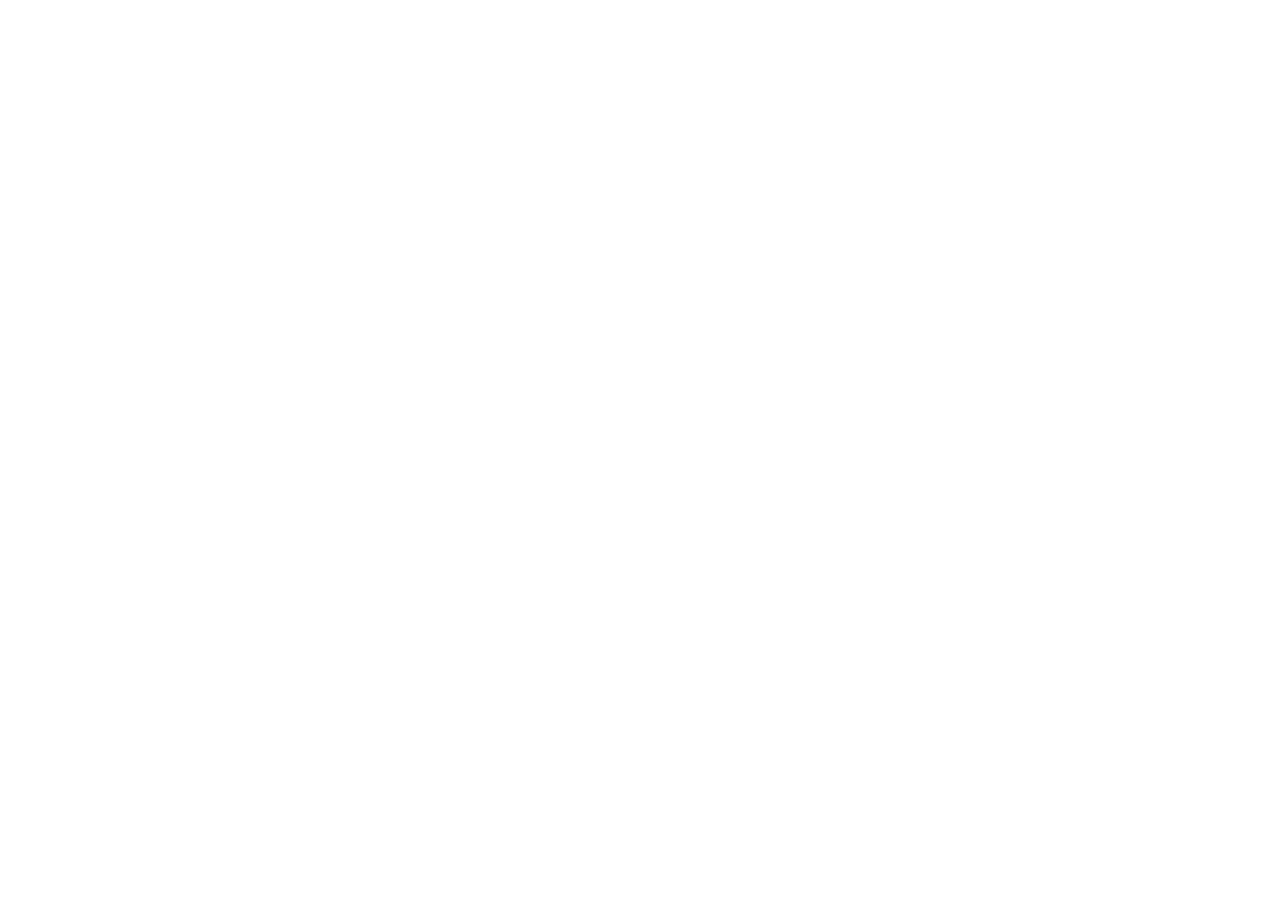
==== index.html @ a4a91053 "Create index.html" ====
<!DOCTYPE html>
<html lang="en">
<head>
    <meta charset="UTF-8">
    <meta http-equiv="X-UA-Compatible" content="IE=edge">
    <meta name="viewport" content="width=device-width, initial-scale=1.0">
    <title>Document</title>
</head>
<body>
    
</body>
</html>
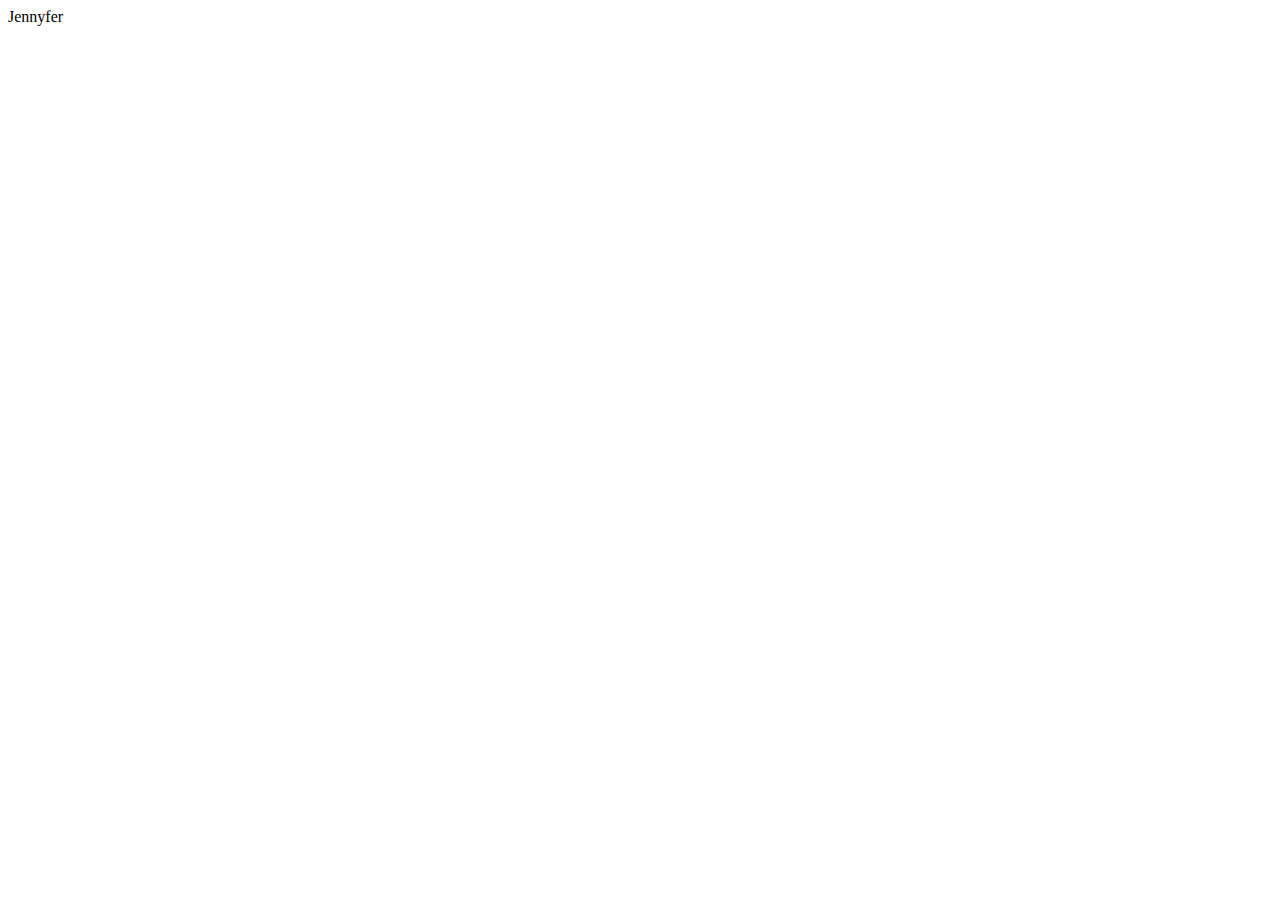
==== commit 3fd26734: "verandering" ====
--- a/index.html
+++ b/index.html
@@ -7,6 +7,6 @@
     <title>Document</title>
 </head>
 <body>
-    
+    Jennyfer
 </body>
 </html>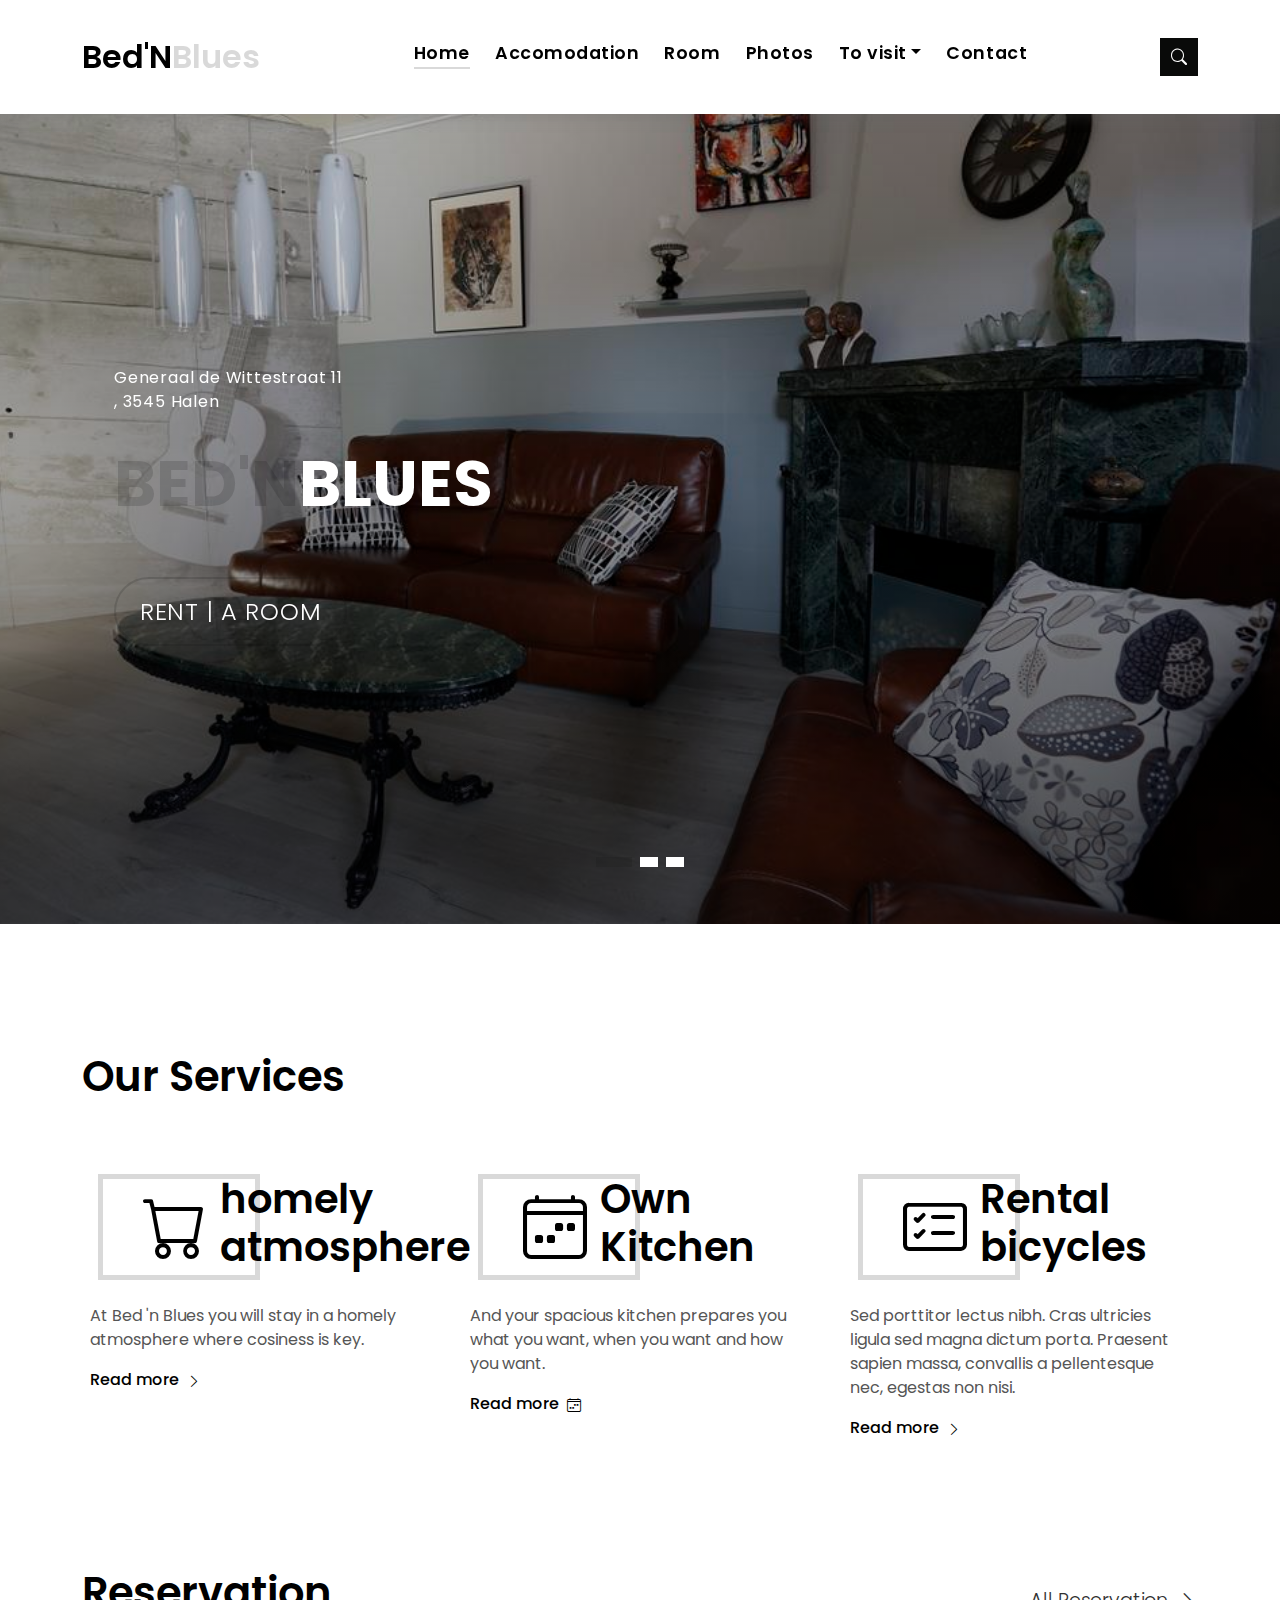
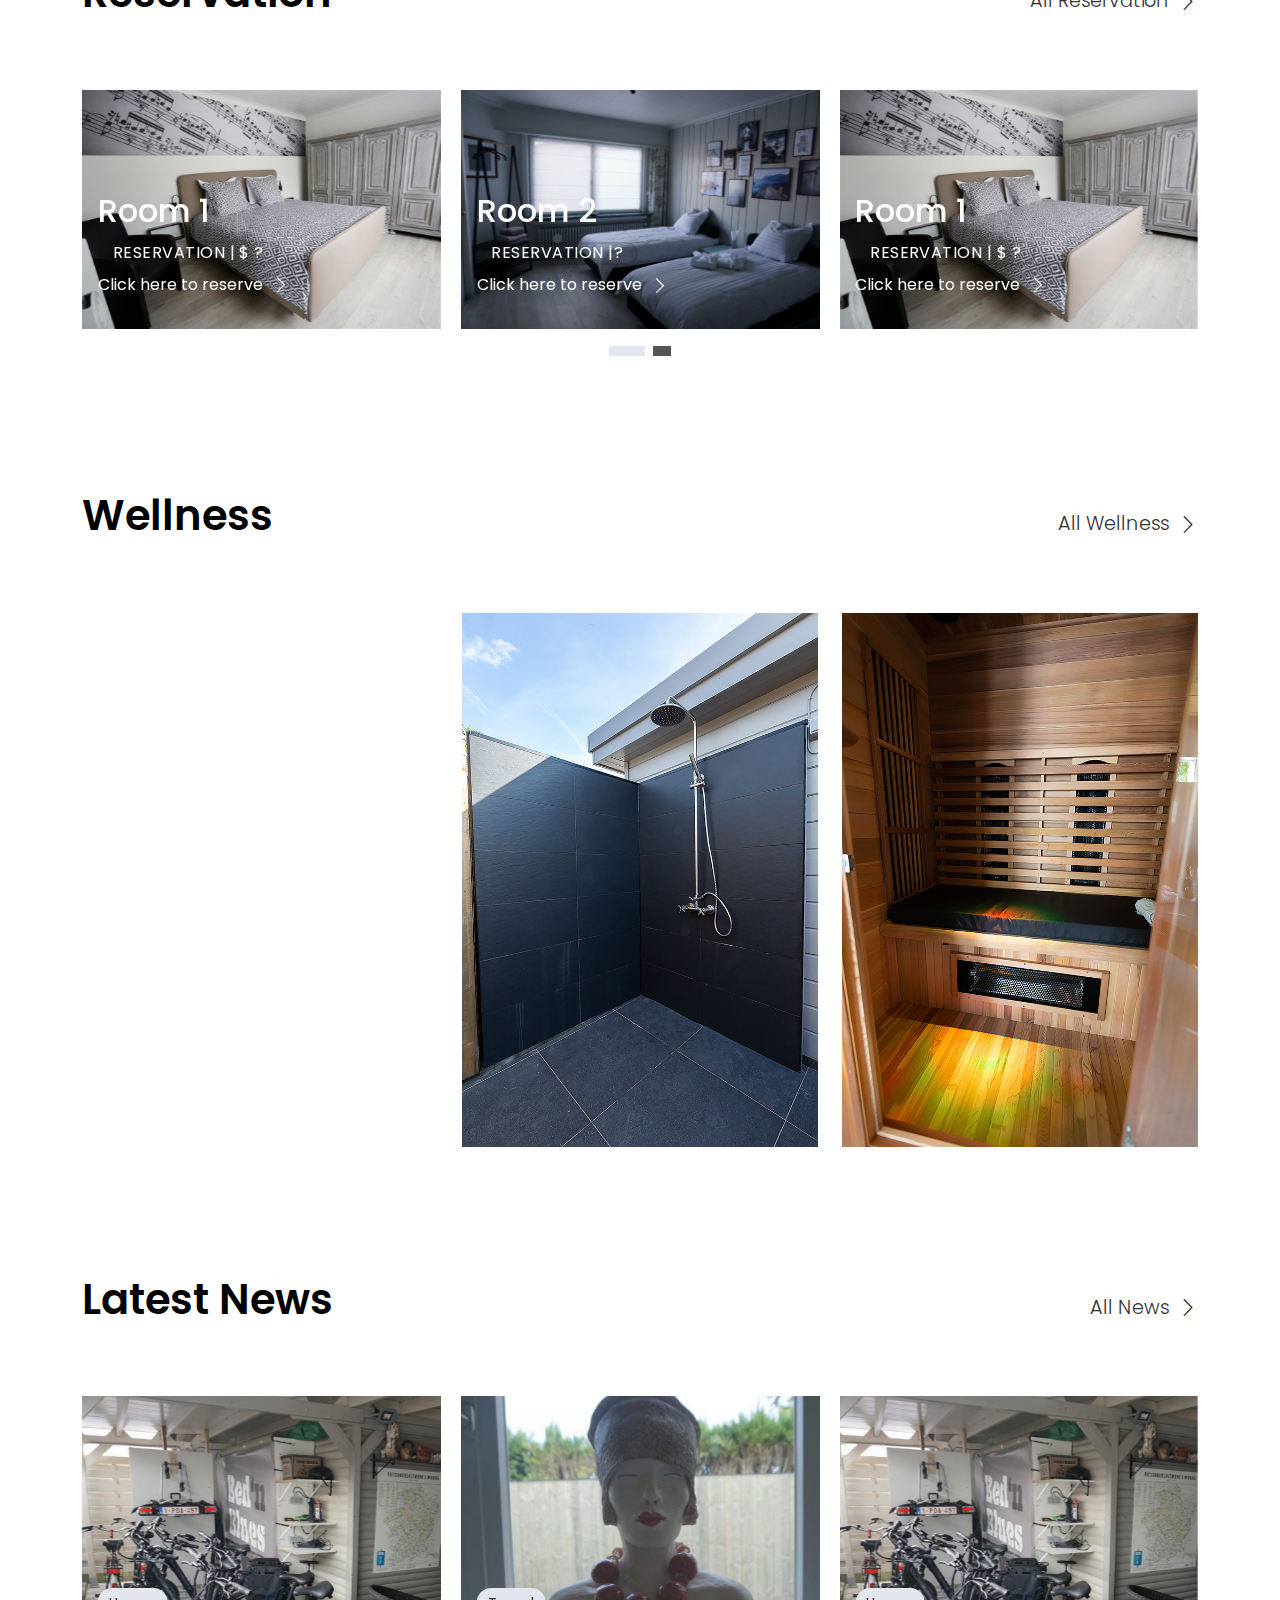
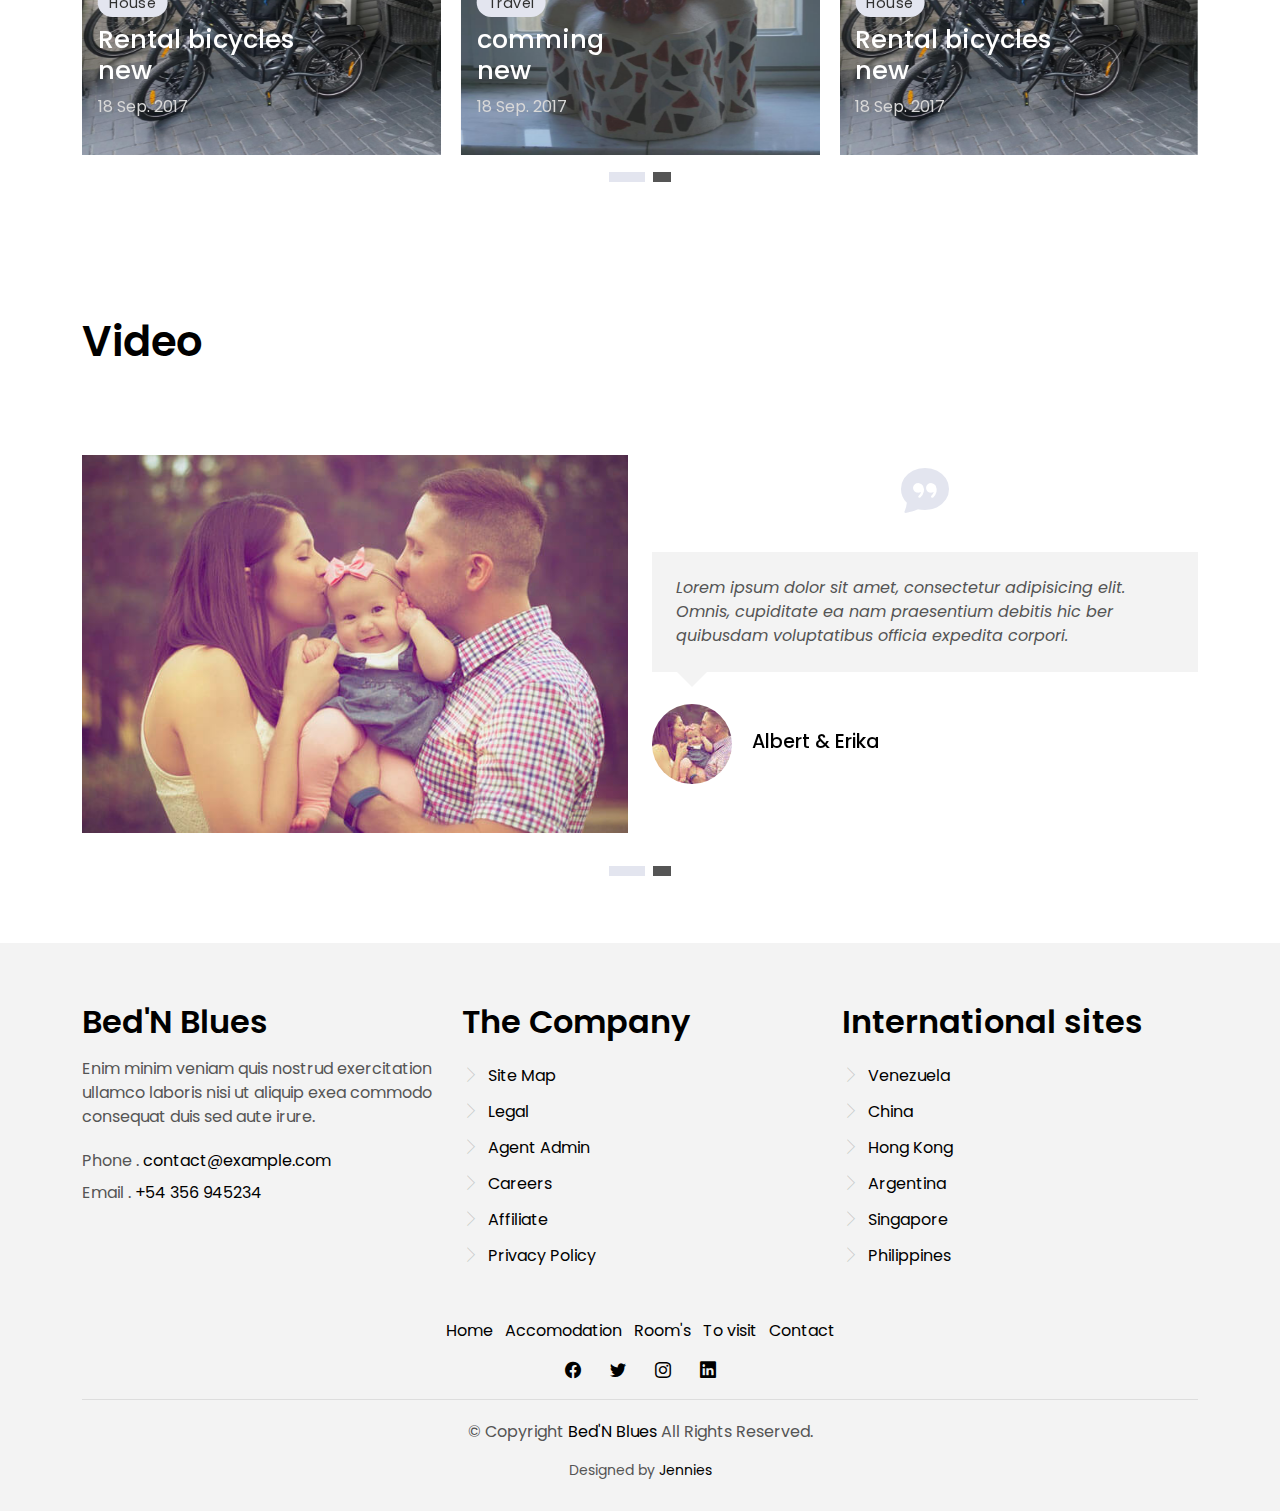
==== commit 86bea5ba: "Bednblues1" ====
--- a/index.html
+++ b/index.html
@@ -1,12 +1,1000 @@
 <!DOCTYPE html>
 <html lang="en">
+
 <head>
-    <meta charset="UTF-8">
-    <meta http-equiv="X-UA-Compatible" content="IE=edge">
-    <meta name="viewport" content="width=device-width, initial-scale=1.0">
-    <title>Document</title>
+  <meta charset="utf-8">
+  <meta content="width=device-width, initial-scale=1.0" name="viewport">
+
+  <title>Bed'N Blues </title>
+  <meta content="" name="description">
+  <meta content="" name="keywords">
+
+  <!-- Favicons -->
+  <link href="assets/img/favicon.png" rel="icon">
+  <link href="assets/img/apple-touch-icon.png" rel="apple-touch-icon">
+
+  <!-- Google Fonts -->
+  <link href="https://fonts.googleapis.com/css?family=Poppins:300,400,500,600,700" rel="stylesheet">
+
+  <!-- Vendor CSS Files -->
+  <link href="assets/vendor/animate.css/animate.min.css" rel="stylesheet">
+  <link href="assets/vendor/bootstrap/css/bootstrap.min.css" rel="stylesheet">
+  <link href="assets/vendor/bootstrap-icons/bootstrap-icons.css" rel="stylesheet">
+  <link href="assets/vendor/swiper/swiper-bundle.min.css" rel="stylesheet">
+
+  <!-- Template Main CSS File -->
+  <link href="assets/css/style.css" rel="stylesheet">
+
+  <!-- =======================================================
+  * Template Name: EstateAgency - v4.1.0
+  * Template URL: https://bootstrapmade.com/real-estate-agency-bootstrap-template/
+  * Author: BootstrapMade.com
+  * License: https://bootstrapmade.com/license/
+  ======================================================== -->
 </head>
+
 <body>
-    Jennyfer
+
+  <!-- ======= Property Search Section ======= -->
+  <div class="click-closed"></div>
+  <!--/ Form Search Star /-->
+  <div class="box-collapse">
+    <div class="title-box-d">
+      <h3 class="title-d">Search Property</h3>
+    </div>
+    <span class="close-box-collapse right-boxed bi bi-x"></span>
+    <div class="box-collapse-wrap form">
+      <form class="form-a">
+        <div class="row">
+          <div class="col-md-12 mb-2">
+            <div class="form-group">
+              <label class="pb-2" for="Type">Keyword</label>
+              <input type="text" class="form-control form-control-lg form-control-a" placeholder="Keyword">
+            </div>
+          </div>
+          <div class="col-md-6 mb-2">
+            <div class="form-group mt-3">
+              <label class="pb-2" for="Type">Type</label>
+              <select class="form-control form-select form-control-a" id="Type">
+                <option>All Type</option>
+                <option>For Rent</option>
+                <option>For Sale</option>
+                <option>Open House</option>
+              </select>
+            </div>
+          </div>
+          <div class="col-md-6 mb-2">
+            <div class="form-group mt-3">
+              <label class="pb-2" for="city">City</label>
+              <select class="form-control form-select form-control-a" id="city">
+                <option>All City</option>
+                <option>Alabama</option>
+                <option>Arizona</option>
+                <option>California</option>
+                <option>Colorado</option>
+              </select>
+            </div>
+          </div>
+          <div class="col-md-6 mb-2">
+            <div class="form-group mt-3">
+              <label class="pb-2" for="bedrooms">Bedrooms</label>
+              <select class="form-control form-select form-control-a" id="bedrooms">
+                <option>Any</option>
+                <option>01</option>
+                <option>02</option>
+                <option>03</option>
+              </select>
+            </div>
+          </div>
+          <div class="col-md-6 mb-2">
+            <div class="form-group mt-3">
+              <label class="pb-2" for="garages">Garages</label>
+              <select class="form-control form-select form-control-a" id="garages">
+                <option>Any</option>
+                <option>01</option>
+                <option>02</option>
+                <option>03</option>
+                <option>04</option>
+              </select>
+            </div>
+          </div>
+          <div class="col-md-6 mb-2">
+            <div class="form-group mt-3">
+              <label class="pb-2" for="bathrooms">Bathrooms</label>
+              <select class="form-control form-select form-control-a" id="bathrooms">
+                <option>Any</option>
+                <option>01</option>
+                <option>02</option>
+                <option>03</option>
+              </select>
+            </div>
+          </div>
+          <div class="col-md-6 mb-2">
+            <div class="form-group mt-3">
+              <label class="pb-2" for="price">Min Price</label>
+              <select class="form-control form-select form-control-a" id="price">
+                <option>Unlimite</option>
+                <option>$50,000</option>
+                <option>$100,000</option>
+                <option>$150,000</option>
+                <option>$200,000</option>
+              </select>
+            </div>
+          </div>
+          <div class="col-md-12">
+            <button type="submit" class="btn btn-b">Search Room</button>
+          </div>
+        </div>
+      </form>
+    </div>
+  </div><!-- End Property Search Section -->>
+
+  <!-- ======= Header/Navbar ======= -->
+  <nav class="navbar navbar-default navbar-trans navbar-expand-lg fixed-top">
+    <div class="container">
+      <button class="navbar-toggler collapsed" type="button" data-bs-toggle="collapse" data-bs-target="#navbarDefault" aria-controls="navbarDefault" aria-expanded="false" aria-label="Toggle navigation">
+        <span></span>
+        <span></span>
+        <span></span>
+      </button>
+      <a class="navbar-brand text-brand" href="index.html">Bed'N<span class="color-b">Blues</span></a>
+
+      <div class="navbar-collapse collapse justify-content-center" id="navbarDefault">
+        <ul class="navbar-nav">
+
+          <li class="nav-item">
+            <a class="nav-link active" href="index.html">Home</a>
+          </li>
+
+          <li class="nav-item">
+            <a class="nav-link " href="about.html">Accomodation</a>
+          </li>
+
+          <li class="nav-item">
+            <a class="nav-link " href="property-grid.html">Room</a>
+          </li>
+
+          <li class="nav-item">
+            <a class="nav-link " href="blog-grid.html">Photos</a>
+          </li>
+
+          <li class="nav-item dropdown">
+            <a class="nav-link dropdown-toggle" href="#" id="navbarDropdown" role="button" data-bs-toggle="dropdown" aria-haspopup="true" aria-expanded="false">To visit</a>
+            <div class="dropdown-menu">
+              <a class="dropdown-item " href="property-single.html">Room's</a>
+              <a class="dropdown-item " href="blog-single.html">Blog Single</a>
+              <a class="dropdown-item " href="agents-grid.html">Agents Grid</a>
+              <a class="dropdown-item " href="agent-single.html">Agent Single</a>
+            </div>
+          </li>
+          <li class="nav-item">
+            <a class="nav-link " href="contact.html">Contact</a>
+          </li>
+        </ul>
+      </div>
+
+      <button type="button" class="btn btn-b-n navbar-toggle-box navbar-toggle-box-collapse" data-bs-toggle="collapse" data-bs-target="#navbarTogglerDemo01">
+        <i class="bi bi-search"></i>
+      </button>
+
+    </div>
+  </nav><!-- End Header/Navbar -->
+
+  <!-- ======= Intro Section ======= -->
+  <div class="intro intro-carousel swiper-container position-relative">
+
+    <div class="swiper-wrapper">
+
+      <div class="swiper-slide carousel-item-a intro-item bg-image" style="background-image: url(assets/img/salonbenblues.jpg)">
+        <div class="overlay overlay-a"></div>
+        <div class="intro-content display-table">
+          <div class="table-cell">
+            <div class="container">
+              <div class="row">
+                <div class="col-lg-8">
+                  <div class="intro-body">
+                    <p class="intro-title-top">Generaal de Wittestraat 11
+                      <br> , 3545 Halen
+                    </p>
+                    <h1 class="intro-title mb-4 ">
+                      <span class="color-b"> Bed'N</span>Blues
+                      <br> 
+                    </h1>
+                    <p class="intro-subtitle intro-price">
+                      <a href="#"><span class="price-a">rent | a room </span></a>
+                    </p>
+                  </div>
+                </div>
+              </div>
+            </div>
+          </div>
+        </div>
+      </div>
+      <div class="swiper-slide carousel-item-a intro-item bg-image" style="background-image: url(assets/img/bedkamer1.jpg)">
+        <div class="overlay overlay-a"></div>
+        <div class="intro-content display-table">
+          <div class="table-cell">
+            <div class="container">
+              <div class="row">
+                <div class="col-lg-8">
+                  <div class="intro-body">
+                    <p class="intro-title-top">Generaal de Wittestraat 11
+                      <br> , 3545 Halen
+                    </p>
+                    <h1 class="intro-title mb-4">
+                      <span class="color-b"> </span> Accomodation
+                      <br> 
+                    </h1>
+                    <p class="intro-subtitle intro-price">
+                      <a href="#"><span class="price-a">See more | </span></a>
+                    </p>
+                  </div>
+                </div>
+              </div>
+            </div>
+          </div>
+        </div>
+      </div>
+      <div class="swiper-slide carousel-item-a intro-item bg-image" style="background-image: url(assets/img/saunaaa.jpg)">
+        <div class="overlay overlay-a"></div>
+        <div class="intro-content display-table">
+          <div class="table-cell">
+            <div class="container">
+              <div class="row">
+                <div class="col-lg-8">
+                  <div class="intro-body">
+                    <p class="intro-title-top">Generaal de Wittestraat 11
+                      <br> , 3545 Halen
+                    </p>
+                    <h1 class="intro-title mb-4">
+                      <span class="color-b"> </span> Wellness
+                      <br> 
+                    </h1>
+                    <p class="intro-subtitle intro-price">
+                      <a href="#"><span class="price-a">See more | </span></a>
+                    </p>
+                  </div>
+                </div>
+              </div>
+            </div>
+          </div>
+        </div>
+      </div>
+    </div>
+    <div class="swiper-pagination"></div>
+  </div><!-- End Intro Section -->
+
+  <main id="main">
+
+    <!-- ======= Services Section ======= -->
+    <section class="section-services section-t8">
+      <div class="container">
+        <div class="row">
+          <div class="col-md-12">
+            <div class="title-wrap d-flex justify-content-between">
+              <div class="title-box">
+                <h2 class="title-a">Our Services</h2>
+              </div>
+            </div>
+          </div>
+        </div>
+        <div class="row">
+          <div class="col-md-4">
+            <div class="card-box-c foo">
+              <div class="card-header-c d-flex">
+                <div class="card-box-ico">
+                  <span class="bi bi-cart"></span>
+                </div>
+                <div class="card-title-c align-self-center">
+                  <h2 class="title-c">homely atmosphere</h2>
+                </div>
+              </div>
+              <div class="card-body-c">
+                <p class="content-c">
+                  At Bed 'n Blues you will stay in a homely 
+                  atmosphere where cosiness is key.
+                </p>
+              </div>
+              <div class="card-footer-c">
+                <a href="#" class="link-c link-icon">Read more
+                  <span class="bi bi-chevron-right"></span>
+                </a>
+              </div>
+            </div>
+          </div>
+          <div class="col-md-4">
+            <div class="card-box-c foo">
+              <div class="card-header-c d-flex">
+                <div class="card-box-ico">
+                  <span class="bi bi-calendar4-week"></span>
+                </div>
+                <div class="card-title-c align-self-center">
+                  <h2 class="title-c">Own Kitchen</h2>
+                </div>
+              </div>
+              <div class="card-body-c">
+                <p class="content-c">
+                  And your spacious kitchen prepares you 
+                  what you want, when you want and how you want.
+                </p>
+              </div>
+              <div class="card-footer-c">
+                <a href="#" class="link-c link-icon">Read more
+                  <span class="bi bi-calendar4-week"></span>
+                </a>
+              </div>
+            </div>
+          </div>
+          <div class="col-md-4">
+            <div class="card-box-c foo">
+              <div class="card-header-c d-flex">
+                <div class="card-box-ico">
+                  <span class="bi bi-card-checklist"></span>
+                </div>
+                <div class="card-title-c align-self-center">
+                  <h2 class="title-c">Rental bicycles</h2>
+                </div>
+              </div>
+              <div class="card-body-c">
+                <p class="content-c">
+                  Sed porttitor lectus nibh. Cras ultricies ligula sed magna dictum porta. Praesent sapien massa,
+                  convallis a pellentesque
+                  nec, egestas non nisi.
+                </p>
+              </div>
+              <div class="card-footer-c">
+                <a href="#" class="link-c link-icon">Read more
+                  <span class="bi bi-chevron-right"></span>
+                </a>
+              </div>
+            </div>
+          </div>
+        </div>
+      </div>
+    </section><!-- End Services Section -->
+
+    <!-- ======= Latest Properties Section ======= -->
+    <section class="section-property section-t8">
+      <div class="container">
+        <div class="row">
+          <div class="col-md-12">
+            <div class="title-wrap d-flex justify-content-between">
+              <div class="title-box">
+                <h2 class="title-a">Reservation</h2>
+              </div>
+              <div class="title-link">
+                <a href="property-grid.html">All Reservation
+                  <span class="bi bi-chevron-right"></span>
+                </a>
+              </div>
+            </div>
+          </div>
+        </div>
+
+        <div id="property-carousel" class="swiper-container">
+          <div class="swiper-wrapper">
+
+            <div class="carousel-item-b swiper-slide">
+              <div class="card-box-a card-shadow">
+                <div class="img-box-a">
+                  <img src="assets/img/bedkamer1.jpg" alt="" class="img-a img-fluid">
+                </div>
+                <div class="card-overlay">
+                  <div class="card-overlay-a-content">
+                    <div class="card-header-a">
+                      <h2 class="card-title-a">
+                        <a href="property-single.html"> Room 1
+                          <br /> </a>
+                      </h2>
+                    </div>
+                    <div class="card-body-a">
+                      <div class="price-box d-flex">
+                        <span class="price-a">reservation | $ ? </span>
+                      </div>
+                      <a href="#" class="link-a">Click here to reserve
+                        <span class="bi bi-chevron-right"></span>
+                      </a>
+                    </div>
+                    <div class="card-footer-a">
+                      <ul class="card-info d-flex justify-content-around">
+                        <li>
+                          <h4 class="card-info-title">Area</h4>
+                          <span>340m
+                            <sup>2</sup>
+                          </span>
+                        </li>
+                        <li>
+                          <h4 class="card-info-title">Beds</h4>
+                          <span>2</span>
+                        </li>
+                        <li>
+                          <h4 class="card-info-title">Baths</h4>
+                          <span>4</span>
+                        </li>
+                        <li>
+                          <h4 class="card-info-title">Garages</h4>
+                          <span>1</span>
+                        </li>
+                      </ul>
+                    </div>
+                  </div>
+                </div>
+              </div>
+            </div><!-- End carousel item -->
+
+            <div class="carousel-item-b swiper-slide">
+              <div class="card-box-a card-shadow">
+                <div class="img-box-a">
+                  <img src="assets/img/bedkamerbbnbl.jpg" alt="" class="img-a img-fluid">
+                </div>
+                <div class="card-overlay">
+                  <div class="card-overlay-a-content">
+                    <div class="card-header-a">
+                      <h2 class="card-title-a">
+                        <a href="property-single.html">Room 2
+                          <br /> </a>
+                      </h2>
+                    </div>
+                    <div class="card-body-a">
+                      <div class="price-box d-flex">
+                        <span class="price-a">reservation |?</span>
+                      </div>
+                      <a href="property-single.html" class="link-a">Click here to reserve
+                        <span class="bi bi-chevron-right"></span>
+                      </a>
+                    </div>
+                    <div class="card-footer-a">
+                      <ul class="card-info d-flex justify-content-around">
+                        <li>
+                          <h4 class="card-info-title">Area</h4>
+                          <span>340m
+                            <sup>2</sup>
+                          </span>
+                        </li>
+                        <li>
+                          <h4 class="card-info-title">Beds</h4>
+                          <span>2</span>
+                        </li>
+                        <li>
+                          <h4 class="card-info-title">Baths</h4>
+                          <span>4</span>
+                        </li>
+                        <li>
+                          <h4 class="card-info-title">Garages</h4>
+                          <span>1</span>
+                        </li>
+                      </ul>
+                    </div>
+                  </div>
+                </div>
+              </div>
+            </div><!-- End carousel item -->
+
+           
+
+          </div>
+        </div>
+        <div class="propery-carousel-pagination carousel-pagination"></div>
+
+      </div>
+    </section><!-- End Latest Properties Section -->
+
+    <!-- ======= Agents Section ======= -->
+    <section class="section-agents section-t8">
+      <div class="container">
+        <div class="row">
+          <div class="col-md-12">
+            <div class="title-wrap d-flex justify-content-between">
+              <div class="title-box">
+                <h2 class="title-a">Wellness</h2>
+              </div>
+              <div class="title-link">
+                <a href="agents-grid.html">All Wellness
+                  <span class="bi bi-chevron-right"></span>
+                </a>
+              </div>
+            </div>
+          </div>
+        </div>
+        <div class="row">
+          <div class="col-md-4">
+            <div class="card-box-d">
+              <div class="card-img-d">
+                <img src="assets/img/bednblueswellnessst.jpg" alt="" class="img-d img-fluid">
+              </div>
+              <div class="card-overlay card-overlay-hover">
+                <div class="card-header-d">
+                  <div class="card-title-d align-self-center">
+                    <h3 class="title-d">
+                      <a href="agent-single.html" class="link-two">Wellness entrence
+                        <br> </a>
+                    </h3>
+                  </div>
+                </div>
+                <div class="card-body-d">
+                  <p class="content-d color-text-a">
+                    Sed porttitor lectus nibh, Cras ultricies ligula sed magna dictum porta two.
+                  </p>
+                  <div class="info-agents color-a">
+                    <p>
+                      <strong>Phone: </strong> +54 356 945234
+                    </p>
+                    <p>
+                      <strong>Email: </strong> agents@example.com
+                    </p>
+                  </div>
+                </div>
+                <div class="card-footer-d">
+                  <div class="socials-footer d-flex justify-content-center">
+                    <ul class="list-inline">
+                      <li class="list-inline-item">
+                        <a href="#" class="link-one">
+                          <i class="bi bi-facebook" aria-hidden="true"></i>
+                        </a>
+                      </li>
+                      <li class="list-inline-item">
+                        <a href="#" class="link-one">
+                          <i class="bi bi-twitter" aria-hidden="true"></i>
+                        </a>
+                      </li>
+                      <li class="list-inline-item">
+                        <a href="#" class="link-one">
+                          <i class="bi bi-instagram" aria-hidden="true"></i>
+                        </a>
+                      </li>
+                      <li class="list-inline-item">
+                        <a href="#" class="link-one">
+                          <i class="bi bi-linkedin" aria-hidden="true"></i>
+                        </a>
+                      </li>
+                    </ul>
+                  </div>
+                </div>
+              </div>
+            </div>
+          </div>
+          <div class="col-md-4">
+            <div class="card-box-d">
+              <div class="card-img-d">
+                <img src="assets/img/douchebuiten.jpg" alt="" class="img-d img-fluid">
+              </div>
+              <div class="card-overlay card-overlay-hover">
+                <div class="card-header-d">
+                  <div class="card-title-d align-self-center">
+                    <h3 class="title-d">
+                      <a href="agent-single.html" class="link-two">Outside shower
+                        <br> </a>
+                    </h3>
+                  </div>
+                </div>
+                <div class="card-body-d">
+                  <p class="content-d color-text-a">
+                    Sed porttitor lectus nibh, Cras ultricies ligula sed magna dictum porta two.
+                  </p>
+                  <div class="info-agents color-a">
+                    <p>
+                      <strong>Phone: </strong> +54 356 945234
+                    </p>
+                    <p>
+                      <strong>Email: </strong> agents@example.com
+                    </p>
+                  </div>
+                </div>
+                <div class="card-footer-d">
+                  <div class="socials-footer d-flex justify-content-center">
+                    <ul class="list-inline">
+                      <li class="list-inline-item">
+                        <a href="#" class="link-one">
+                          <i class="bi bi-facebook" aria-hidden="true"></i>
+                        </a>
+                      </li>
+                      <li class="list-inline-item">
+                        <a href="#" class="link-one">
+                          <i class="bi bi-twitter" aria-hidden="true"></i>
+                        </a>
+                      </li>
+                      <li class="list-inline-item">
+                        <a href="#" class="link-one">
+                          <i class="bi bi-instagram" aria-hidden="true"></i>
+                        </a>
+                      </li>
+                      <li class="list-inline-item">
+                        <a href="#" class="link-one">
+                          <i class="bi bi-linkedin" aria-hidden="true"></i>
+                        </a>
+                      </li>
+                    </ul>
+                  </div>
+                </div>
+              </div>
+            </div>
+          </div>
+          <div class="col-md-4">
+            <div class="card-box-d">
+              <div class="card-img-d">
+                <img src="assets/img/saunabenblues.jpg" alt="" class="img-d img-fluid">
+              </div>
+              <div class="card-overlay card-overlay-hover">
+                <div class="card-header-d">
+                  <div class="card-title-d align-self-center">
+                    <h3 class="title-d">
+                      <a href="agent-single.html" class="link-two">Sauna 
+                        <br> </a>
+                    </h3>
+                  </div>
+                </div>
+                <div class="card-body-d">
+                  <p class="content-d color-text-a">
+                    Sed porttitor lectus nibh, Cras ultricies ligula sed magna dictum porta two.
+                  </p>
+                  <div class="info-agents color-a">
+                    <p>
+                      <strong>Phone: </strong> +54 356 945234
+                    </p>
+                    <p>
+                      <strong>Email: </strong> agents@example.com
+                    </p>
+                  </div>
+                </div>
+                <div class="card-footer-d">
+                  <div class="socials-footer d-flex justify-content-center">
+                    <ul class="list-inline">
+                      <li class="list-inline-item">
+                        <a href="#" class="link-one">
+                          <i class="bi bi-facebook" aria-hidden="true"></i>
+                        </a>
+                      </li>
+                      <li class="list-inline-item">
+                        <a href="#" class="link-one">
+                          <i class="bi bi-twitter" aria-hidden="true"></i>
+                        </a>
+                      </li>
+                      <li class="list-inline-item">
+                        <a href="#" class="link-one">
+                          <i class="bi bi-instagram" aria-hidden="true"></i>
+                        </a>
+                      </li>
+                      <li class="list-inline-item">
+                        <a href="#" class="link-one">
+                          <i class="bi bi-linkedin" aria-hidden="true"></i>
+                        </a>
+                      </li>
+                    </ul>
+                  </div>
+                </div>
+              </div>
+            </div>
+          </div>
+        </div>
+      </div>
+    </section><!-- End Agents Section -->
+
+    <!-- ======= Latest News Section ======= -->
+    <section class="section-news section-t8">
+      <div class="container">
+        <div class="row">
+          <div class="col-md-12">
+            <div class="title-wrap d-flex justify-content-between">
+              <div class="title-box">
+                <h2 class="title-a">Latest News</h2>
+              </div>
+              <div class="title-link">
+                <a href="blog-grid.html">All News
+                  <span class="bi bi-chevron-right"></span>
+                </a>
+              </div>
+            </div>
+          </div>
+        </div>
+
+        <div id="news-carousel" class="swiper-container">
+          <div class="swiper-wrapper">
+
+            <div class="carousel-item-c swiper-slide">
+              <div class="card-box-b card-shadow news-box">
+                <div class="img-box-b">
+                  <img src="assets/img/leenfiets.jpg" alt="" class="img-b img-fluid">
+                </div>
+                <div class="card-overlay">
+                  <div class="card-header-b">
+                    <div class="card-category-b">
+                      <a href="#" class="category-b">House</a>
+                    </div>
+                    <div class="card-title-b">
+                      <h2 class="title-2">
+                        <a href="blog-single.html">Rental bicycles
+                          <br> new</a>
+                      </h2>
+                    </div>
+                    <div class="card-date">
+                      <span class="date-b">18 Sep. 2017</span>
+                    </div>
+                  </div>
+                </div>
+              </div>
+            </div><!-- End carousel item -->
+
+            <div class="carousel-item-c swiper-slide">
+              <div class="card-box-b card-shadow news-box">
+                <div class="img-box-b">
+                  <img src="assets/img/stattu2.jpg" alt="" class="img-b img-fluid">
+                </div>
+                <div class="card-overlay">
+                  <div class="card-header-b">
+                    <div class="card-category-b">
+                      <a href="#" class="category-b">Travel</a>
+                    </div>
+                    <div class="card-title-b">
+                      <h2 class="title-2">
+                        <a href="blog-single.html"> comming
+                          <br> new</a>
+                      </h2>
+                    </div>
+                    <div class="card-date">
+                      <span class="date-b">18 Sep. 2017</span>
+                    </div>
+                  </div>
+                </div>
+              </div>
+            </div><!-- End carousel item -->
+
+
+          </div>
+        </div>
+
+        <div class="news-carousel-pagination carousel-pagination"></div>
+      </div>
+    </section><!-- End Latest News Section -->
+
+    <!-- ======= Testimonials Section ======= -->
+    <section class="section-testimonials section-t8 nav-arrow-a">
+      <div class="container">
+        <div class="row">
+          <div class="col-md-12">
+            <div class="title-wrap d-flex justify-content-between">
+              <div class="title-box">
+                <h2 class="title-a">Video</h2>
+              </div>
+            </div>
+          </div>
+        </div>
+
+        <div id="testimonial-carousel" class="swiper-container">
+          <div class="swiper-wrapper">
+
+            <div class="carousel-item-a swiper-slide">
+              <div class="testimonials-box">
+                <div class="row">
+                  <div class="col-sm-12 col-md-6">
+                    <div class="testimonial-img">
+                      <img src="assets/img/testimonial-1.jpg" alt="" class="img-fluid">
+                    </div>
+                  </div>
+                  <div class="col-sm-12 col-md-6">
+                    <div class="testimonial-ico">
+                      <i class="bi bi-chat-quote-fill"></i>
+                    </div>
+                    <div class="testimonials-content">
+                      <p class="testimonial-text">
+                        Lorem ipsum dolor sit amet, consectetur adipisicing elit. Omnis, cupiditate ea nam praesentium
+                        debitis hic ber quibusdam
+                        voluptatibus officia expedita corpori.
+                      </p>
+                    </div>
+                    <div class="testimonial-author-box">
+                      <img src="assets/img/mini-testimonial-1.jpg" alt="" class="testimonial-avatar">
+                      <h5 class="testimonial-author">Albert & Erika</h5>
+                    </div>
+                  </div>
+                </div>
+              </div>
+            </div><!-- End carousel item -->
+
+            <div class="carousel-item-a swiper-slide">
+              <div class="testimonials-box">
+                <div class="row">
+                  <div class="col-sm-12 col-md-6">
+                    <div class="testimonial-img">
+                      <img src="assets/img/testimonial-2.jpg" alt="" class="img-fluid">
+                    </div>
+                  </div>
+                  <div class="col-sm-12 col-md-6">
+                    <div class="testimonial-ico">
+                      <i class="bi bi-chat-quote-fill"></i>
+                    </div>
+                    <div class="testimonials-content">
+                      <p class="testimonial-text">
+                        Lorem ipsum dolor sit amet, consectetur adipisicing elit. Omnis, cupiditate ea nam praesentium
+                        debitis hic ber quibusdam
+                        voluptatibus officia expedita corpori.
+                      </p>
+                    </div>
+                    <div class="testimonial-author-box">
+                      <img src="assets/img/mini-testimonial-2.jpg" alt="" class="testimonial-avatar">
+                      <h5 class="testimonial-author">Pablo & Emma</h5>
+                    </div>
+                  </div>
+                </div>
+              </div>
+            </div><!-- End carousel item -->
+
+          </div>
+        </div>
+        <div class="testimonial-carousel-pagination carousel-pagination"></div>
+
+      </div>
+    </section><!-- End Testimonials Section -->
+
+  </main><!-- End #main -->
+
+  <!-- ======= Footer ======= -->
+  <section class="section-footer">
+    <div class="container">
+      <div class="row">
+        <div class="col-sm-12 col-md-4">
+          <div class="widget-a">
+            <div class="w-header-a">
+              <h3 class="w-title-a text-brand">Bed'N Blues</h3>
+            </div>
+            <div class="w-body-a">
+              <p class="w-text-a color-text-a">
+                Enim minim veniam quis nostrud exercitation ullamco laboris nisi ut aliquip exea commodo consequat duis
+                sed aute irure.
+              </p>
+            </div>
+            <div class="w-footer-a">
+              <ul class="list-unstyled">
+                <li class="color-a">
+                  <span class="color-text-a">Phone .</span> contact@example.com
+                </li>
+                <li class="color-a">
+                  <span class="color-text-a">Email .</span> +54 356 945234
+                </li>
+              </ul>
+            </div>
+          </div>
+        </div>
+        <div class="col-sm-12 col-md-4 section-md-t3">
+          <div class="widget-a">
+            <div class="w-header-a">
+              <h3 class="w-title-a text-brand">The Company</h3>
+            </div>
+            <div class="w-body-a">
+              <div class="w-body-a">
+                <ul class="list-unstyled">
+                  <li class="item-list-a">
+                    <i class="bi bi-chevron-right"></i> <a href="#">Site Map</a>
+                  </li>
+                  <li class="item-list-a">
+                    <i class="bi bi-chevron-right"></i> <a href="#">Legal</a>
+                  </li>
+                  <li class="item-list-a">
+                    <i class="bi bi-chevron-right"></i> <a href="#">Agent Admin</a>
+                  </li>
+                  <li class="item-list-a">
+                    <i class="bi bi-chevron-right"></i> <a href="#">Careers</a>
+                  </li>
+                  <li class="item-list-a">
+                    <i class="bi bi-chevron-right"></i> <a href="#">Affiliate</a>
+                  </li>
+                  <li class="item-list-a">
+                    <i class="bi bi-chevron-right"></i> <a href="#">Privacy Policy</a>
+                  </li>
+                </ul>
+              </div>
+            </div>
+          </div>
+        </div>
+        <div class="col-sm-12 col-md-4 section-md-t3">
+          <div class="widget-a">
+            <div class="w-header-a">
+              <h3 class="w-title-a text-brand">International sites</h3>
+            </div>
+            <div class="w-body-a">
+              <ul class="list-unstyled">
+                <li class="item-list-a">
+                  <i class="bi bi-chevron-right"></i> <a href="#">Venezuela</a>
+                </li>
+                <li class="item-list-a">
+                  <i class="bi bi-chevron-right"></i> <a href="#">China</a>
+                </li>
+                <li class="item-list-a">
+                  <i class="bi bi-chevron-right"></i> <a href="#">Hong Kong</a>
+                </li>
+                <li class="item-list-a">
+                  <i class="bi bi-chevron-right"></i> <a href="#">Argentina</a>
+                </li>
+                <li class="item-list-a">
+                  <i class="bi bi-chevron-right"></i> <a href="#">Singapore</a>
+                </li>
+                <li class="item-list-a">
+                  <i class="bi bi-chevron-right"></i> <a href="#">Philippines</a>
+                </li>
+              </ul>
+            </div>
+          </div>
+        </div>
+      </div>
+    </div>
+  </section>
+  <footer>
+    <div class="container">
+      <div class="row">
+        <div class="col-md-12">
+          <nav class="nav-footer">
+            <ul class="list-inline">
+              <li class="list-inline-item">
+                <a href="#">Home</a>
+              </li>
+              <li class="list-inline-item">
+                <a href="#">Accomodation</a>
+              </li>
+              <li class="list-inline-item">
+                <a href="#">Room's</a>
+              </li>
+              <li class="list-inline-item">
+                <a href="#">To visit</a>
+              </li>
+              <li class="list-inline-item">
+                <a href="#">Contact</a>
+              </li>
+            </ul>
+          </nav>
+          <div class="socials-a">
+            <ul class="list-inline">
+              <li class="list-inline-item">
+                <a href="#">
+                  <i class="bi bi-facebook" aria-hidden="true"></i>
+                </a>
+              </li>
+              <li class="list-inline-item">
+                <a href="#">
+                  <i class="bi bi-twitter" aria-hidden="true"></i>
+                </a>
+              </li>
+              <li class="list-inline-item">
+                <a href="#">
+                  <i class="bi bi-instagram" aria-hidden="true"></i>
+                </a>
+              </li>
+              <li class="list-inline-item">
+                <a href="#">
+                  <i class="bi bi-linkedin" aria-hidden="true"></i>
+                </a>
+              </li>
+            </ul>
+          </div>
+          <div class="copyright-footer">
+            <p class="copyright color-text-a">
+              &copy; Copyright
+              <span class="color-a">Bed'N Blues</span> All Rights Reserved.
+            </p>
+          </div>
+          <div class="credits">
+            <!--
+            All the links in the footer should remain intact.
+            You can delete the links only if you purchased the pro version.
+            Licensing information: https://bootstrapmade.com/license/
+            Purchase the pro version with working PHP/AJAX contact form: https://bootstrapmade.com/buy/?theme=EstateAgency
+          -->
+            Designed by <a href="https://bootstrapmade.com/">Jennies</a>
+          </div>
+        </div>
+      </div>
+    </div>
+  </footer><!-- End  Footer -->
+
+  <div id="preloader"></div>
+  <a href="#" class="back-to-top d-flex align-items-center justify-content-center"><i class="bi bi-arrow-up-short"></i></a>
+
+  <!-- Vendor JS Files -->
+  <script src="assets/vendor/bootstrap/js/bootstrap.bundle.min.js"></script>
+  <script src="assets/vendor/php-email-form/validate.js"></script>
+  <script src="assets/vendor/swiper/swiper-bundle.min.js"></script>
+
+  <!-- Template Main JS File -->
+  <script src="assets/js/main.js"></script>
+
 </body>
+
 </html>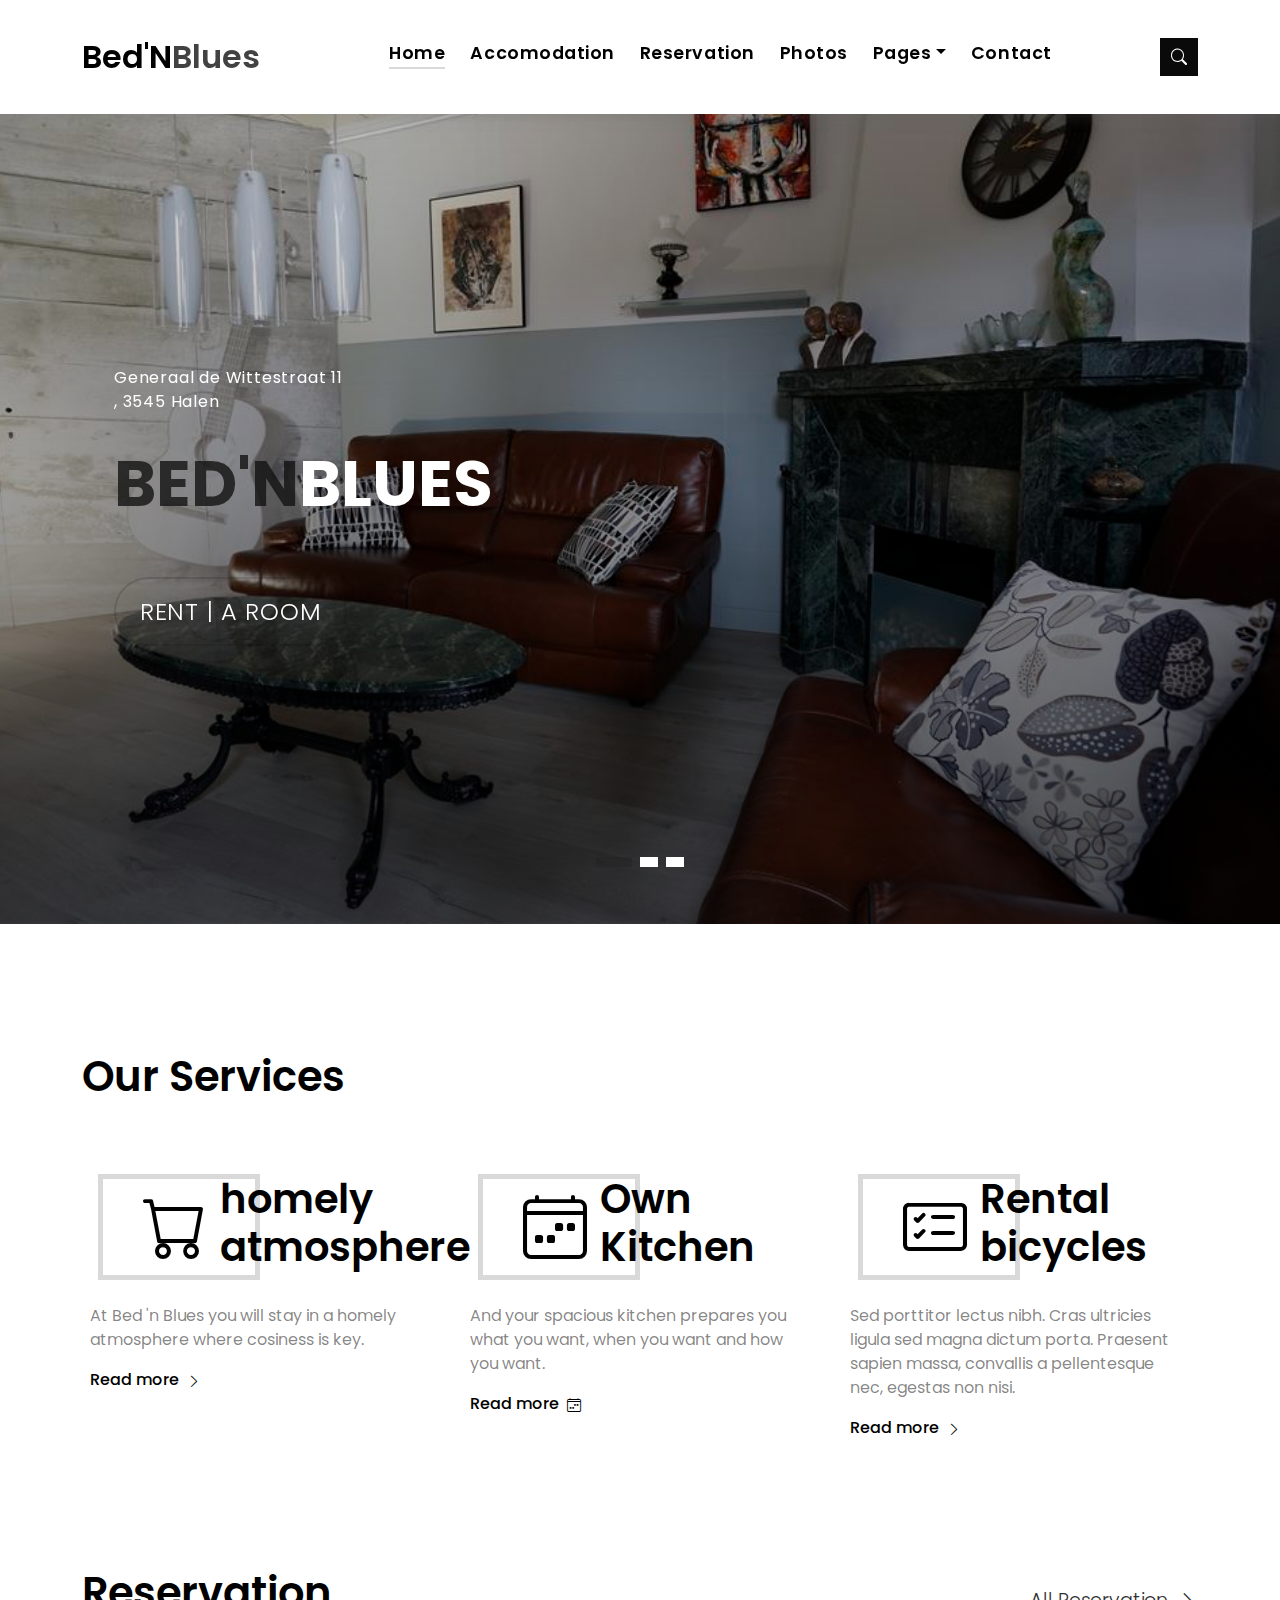
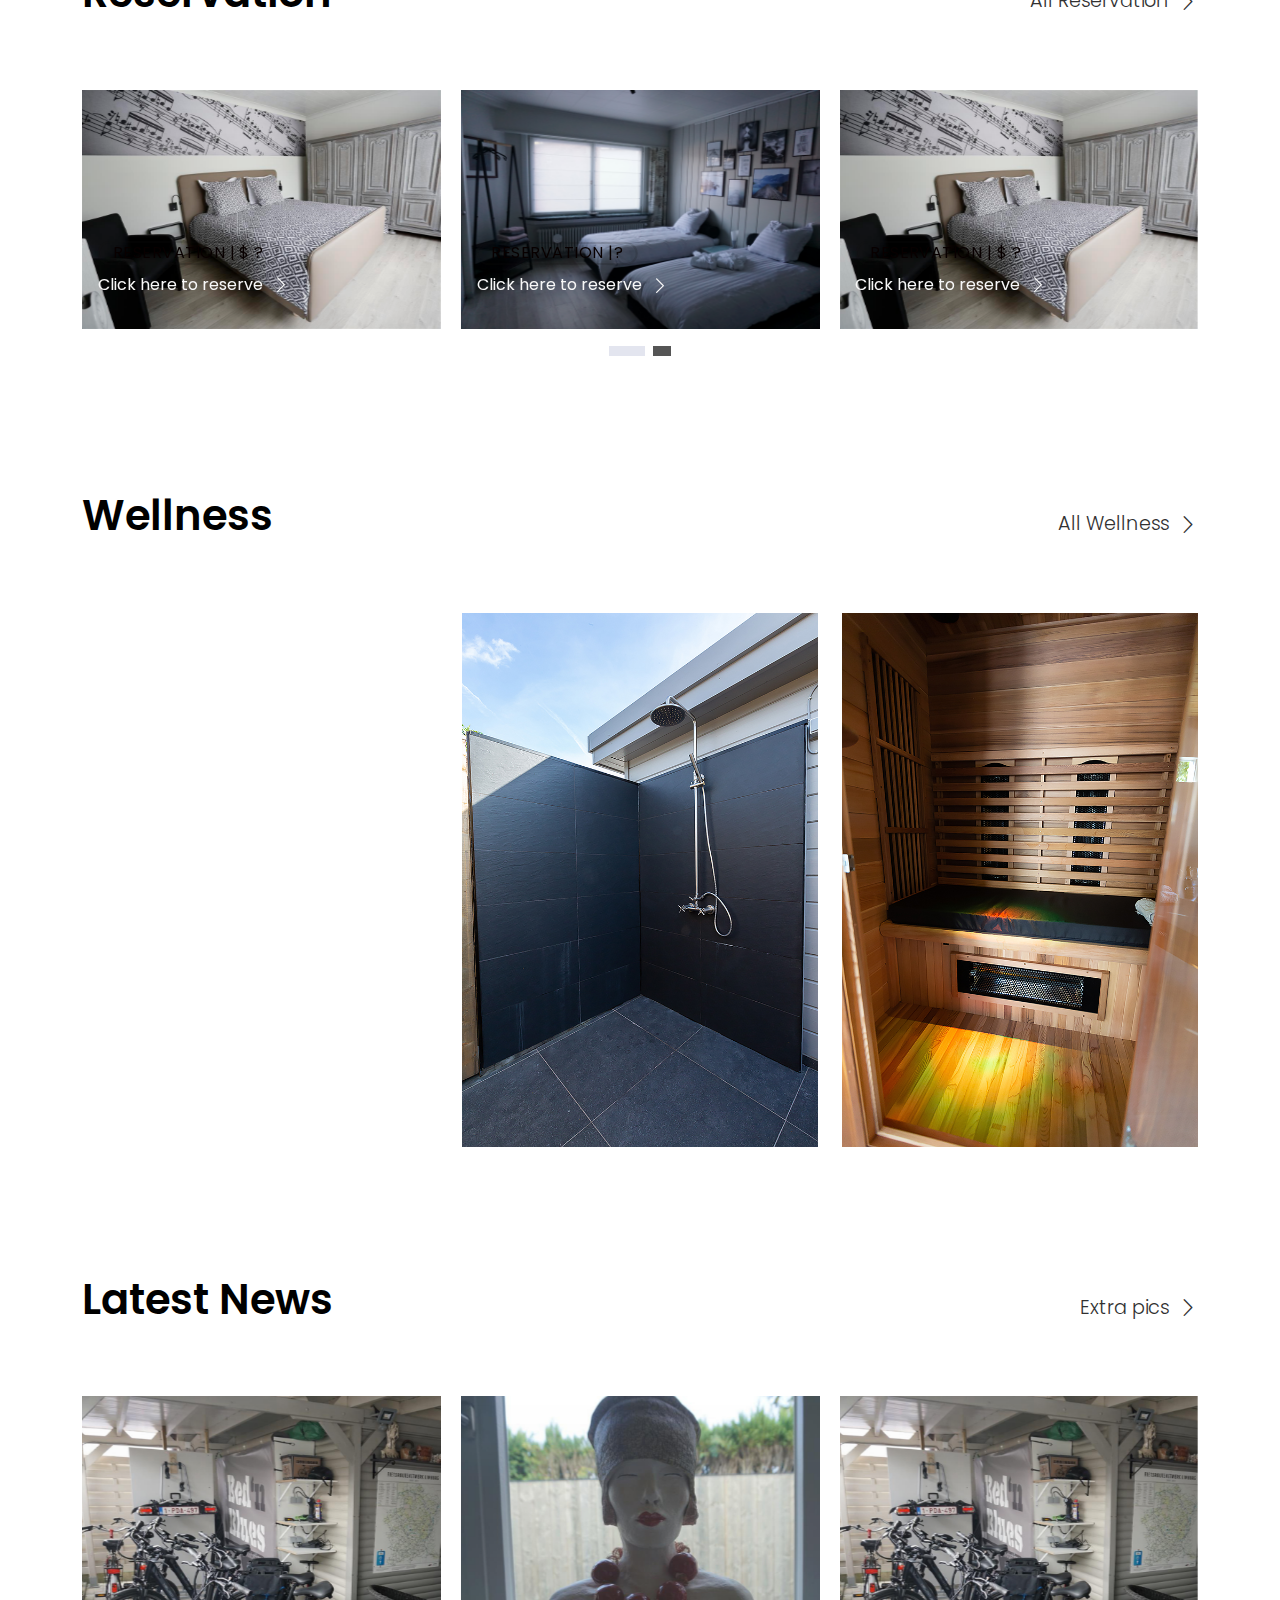
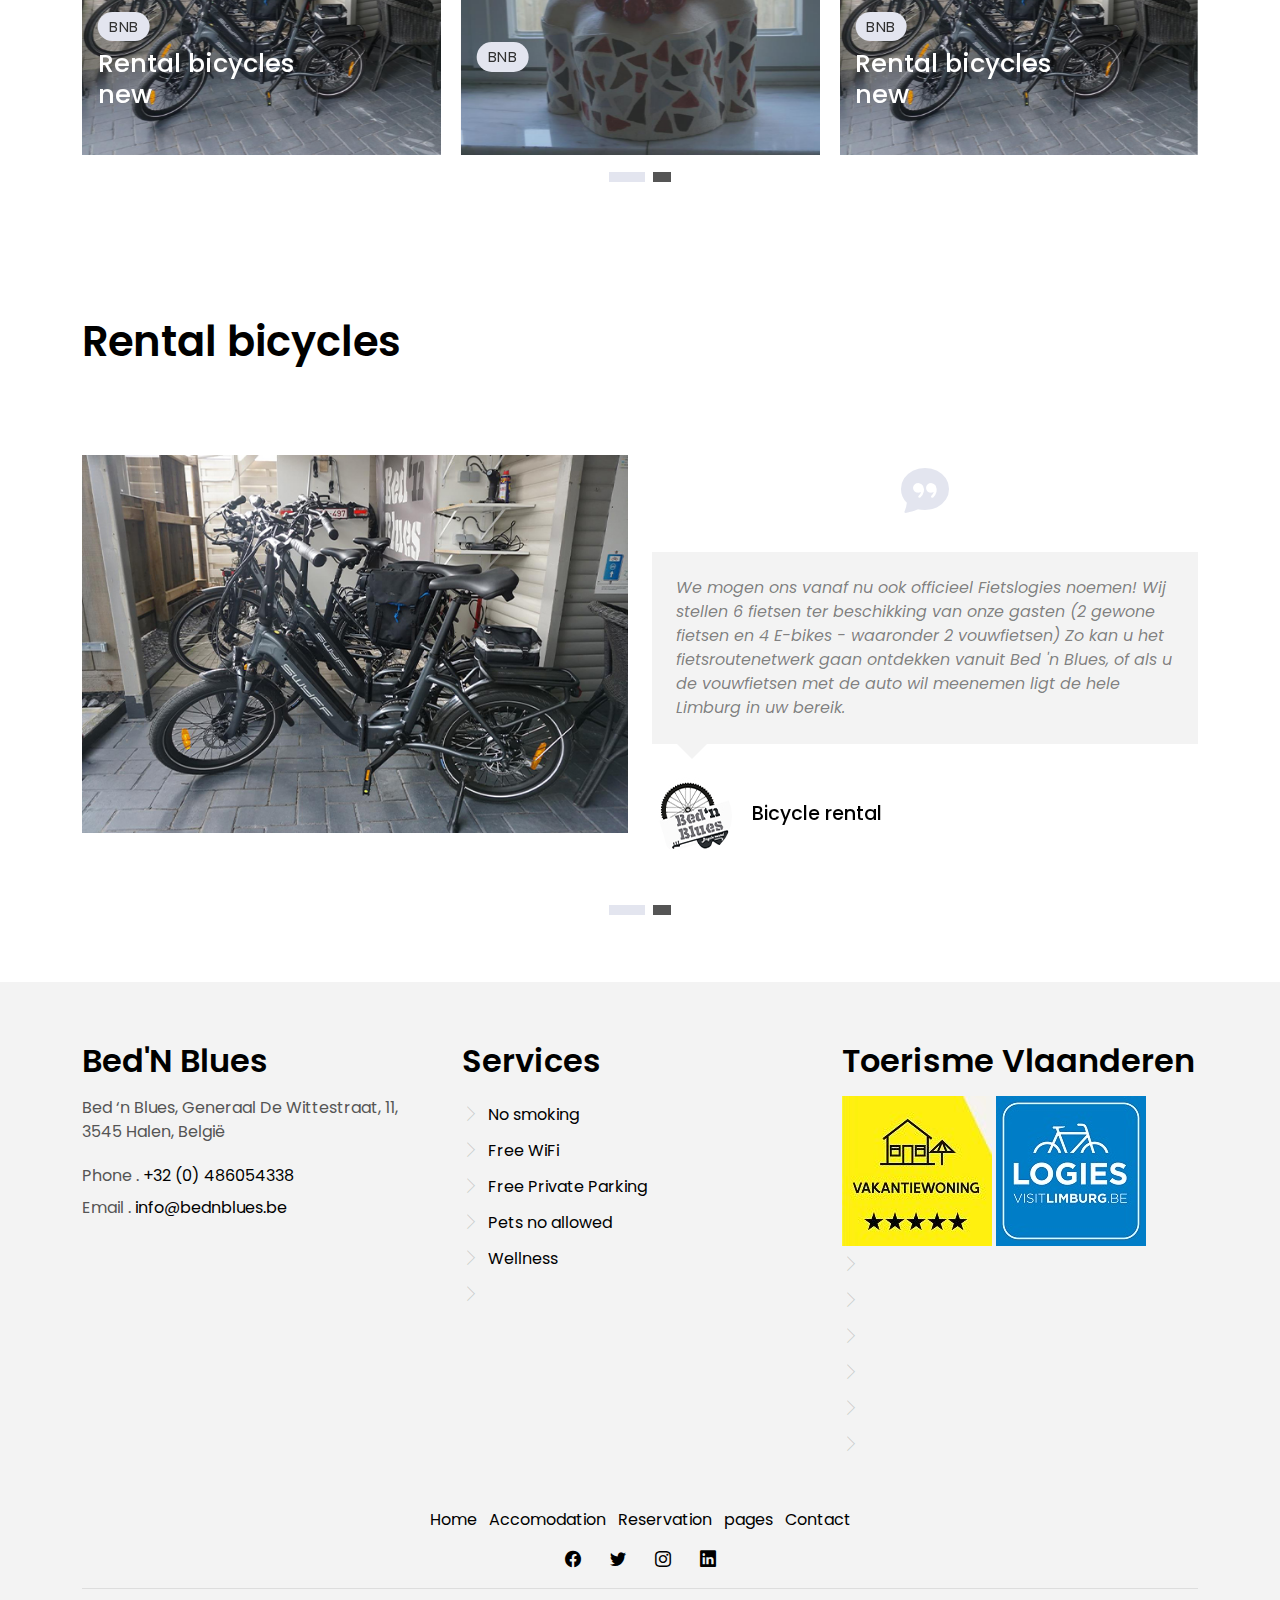
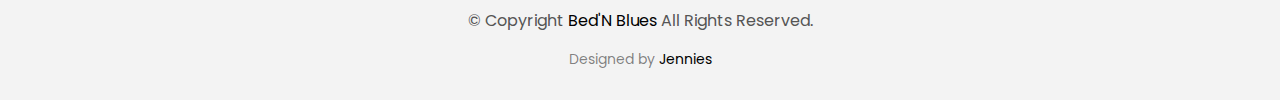
==== commit c69e02c8: "new" ====
--- a/index.html
+++ b/index.html
@@ -151,7 +151,7 @@
           </li>
 
           <li class="nav-item">
-            <a class="nav-link " href="property-grid.html">Room</a>
+            <a class="nav-link " href="property-grid.html">Reservation</a>
           </li>
 
           <li class="nav-item">
@@ -159,12 +159,12 @@
           </li>
 
           <li class="nav-item dropdown">
-            <a class="nav-link dropdown-toggle" href="#" id="navbarDropdown" role="button" data-bs-toggle="dropdown" aria-haspopup="true" aria-expanded="false">To visit</a>
+            <a class="nav-link dropdown-toggle" href="#" id="navbarDropdown" role="button" data-bs-toggle="dropdown" aria-haspopup="true" aria-expanded="false">Pages</a>
             <div class="dropdown-menu">
-              <a class="dropdown-item " href="property-single.html">Room's</a>
-              <a class="dropdown-item " href="blog-single.html">Blog Single</a>
-              <a class="dropdown-item " href="agents-grid.html">Agents Grid</a>
-              <a class="dropdown-item " href="agent-single.html">Agent Single</a>
+              <a class="dropdown-item " href="property-single.html">Reservation</a>
+              <a class="dropdown-item " href="about.html">Accomodation</a>
+              <a class="dropdown-item " href="agents-grid.html">Surroundings</a>
+              <a class="dropdown-item " href="blog-grid.html">Photos</a>
             </div>
           </li>
           <li class="nav-item">
@@ -383,7 +383,7 @@
                   <div class="card-overlay-a-content">
                     <div class="card-header-a">
                       <h2 class="card-title-a">
-                        <a href="property-single.html"> Room 1
+                        <a href="property-single.html"> 
                           <br /> </a>
                       </h2>
                     </div>
@@ -391,29 +391,29 @@
                       <div class="price-box d-flex">
                         <span class="price-a">reservation | $ ? </span>
                       </div>
-                      <a href="#" class="link-a">Click here to reserve
+                      <a href="property-single.html" class="link-a">Click here to reserve
                         <span class="bi bi-chevron-right"></span>
                       </a>
                     </div>
                     <div class="card-footer-a">
                       <ul class="card-info d-flex justify-content-around">
                         <li>
-                          <h4 class="card-info-title">Area</h4>
-                          <span>340m
-                            <sup>2</sup>
+                          <h4 class="card-info-title"></h4>
+                          <span>
+                            <sup></sup>
                           </span>
                         </li>
                         <li>
-                          <h4 class="card-info-title">Beds</h4>
-                          <span>2</span>
+                          <h4 class="card-info-title"></h4>
+                          <span></span>
                         </li>
                         <li>
-                          <h4 class="card-info-title">Baths</h4>
-                          <span>4</span>
+                          <h4 class="card-info-title"></h4>
+                          <span></span>
                         </li>
                         <li>
-                          <h4 class="card-info-title">Garages</h4>
-                          <span>1</span>
+                          <h4 class="card-info-title"></h4>
+                          <span></span>
                         </li>
                       </ul>
                     </div>
@@ -431,7 +431,7 @@
                   <div class="card-overlay-a-content">
                     <div class="card-header-a">
                       <h2 class="card-title-a">
-                        <a href="property-single.html">Room 2
+                        <a href="property-single.html"> 
                           <br /> </a>
                       </h2>
                     </div>
@@ -446,22 +446,22 @@
                     <div class="card-footer-a">
                       <ul class="card-info d-flex justify-content-around">
                         <li>
-                          <h4 class="card-info-title">Area</h4>
-                          <span>340m
-                            <sup>2</sup>
+                          <h4 class="card-info-title"></h4>
+                          <span>
+                            <sup></sup>
                           </span>
                         </li>
                         <li>
-                          <h4 class="card-info-title">Beds</h4>
-                          <span>2</span>
+                          <h4 class="card-info-title"></h4>
+                          <span></span>
                         </li>
                         <li>
-                          <h4 class="card-info-title">Baths</h4>
-                          <span>4</span>
+                          <h4 class="card-info-title"></h4>
+                          <span></span>
                         </li>
                         <li>
-                          <h4 class="card-info-title">Garages</h4>
-                          <span>1</span>
+                          <h4 class="card-info-title"></h4>
+                          <span></span>
                         </li>
                       </ul>
                     </div>
@@ -489,7 +489,7 @@
                 <h2 class="title-a">Wellness</h2>
               </div>
               <div class="title-link">
-                <a href="agents-grid.html">All Wellness
+                <a href="index.html">All Wellness
                   <span class="bi bi-chevron-right"></span>
                 </a>
               </div>
@@ -513,14 +513,14 @@
                 </div>
                 <div class="card-body-d">
                   <p class="content-d color-text-a">
-                    Sed porttitor lectus nibh, Cras ultricies ligula sed magna dictum porta two.
+                    Generaal De Wittestraat, 11, 3545 Halen, België
                   </p>
                   <div class="info-agents color-a">
                     <p>
-                      <strong>Phone: </strong> +54 356 945234
+                      <strong>Phone: </strong> +32 (0) 486054338
                     </p>
                     <p>
-                      <strong>Email: </strong> agents@example.com
+                      <strong>Email: </strong> info@bednblues.be
                     </p>
                   </div>
                 </div>
@@ -569,14 +569,14 @@
                 </div>
                 <div class="card-body-d">
                   <p class="content-d color-text-a">
-                    Sed porttitor lectus nibh, Cras ultricies ligula sed magna dictum porta two.
+                    Generaal De Wittestraat, 11, 3545 Halen, België
                   </p>
                   <div class="info-agents color-a">
                     <p>
-                      <strong>Phone: </strong> +54 356 945234
+                      <strong>Phone: </strong> +32 (0) 486054338
                     </p>
                     <p>
-                      <strong>Email: </strong> agents@example.com
+                      <strong>Email: </strong> info@bednblues.be
                     </p>
                   </div>
                 </div>
@@ -625,14 +625,14 @@
                 </div>
                 <div class="card-body-d">
                   <p class="content-d color-text-a">
-                    Sed porttitor lectus nibh, Cras ultricies ligula sed magna dictum porta two.
+                    Generaal De Wittestraat, 11, 3545 Halen, België
                   </p>
                   <div class="info-agents color-a">
                     <p>
-                      <strong>Phone: </strong> +54 356 945234
+                      <strong>Phone: </strong> +32 (0) 486054338
                     </p>
                     <p>
-                      <strong>Email: </strong> agents@example.com
+                      <strong>Email: </strong> info@bednblues.be
                     </p>
                   </div>
                 </div>
@@ -679,7 +679,7 @@
                 <h2 class="title-a">Latest News</h2>
               </div>
               <div class="title-link">
-                <a href="blog-grid.html">All News
+                <a href="blog-grid.html">Extra pics
                   <span class="bi bi-chevron-right"></span>
                 </a>
               </div>
@@ -698,7 +698,7 @@
                 <div class="card-overlay">
                   <div class="card-header-b">
                     <div class="card-category-b">
-                      <a href="#" class="category-b">House</a>
+                      <a href="#" class="category-b">BNB</a>
                     </div>
                     <div class="card-title-b">
                       <h2 class="title-2">
@@ -707,7 +707,7 @@
                       </h2>
                     </div>
                     <div class="card-date">
-                      <span class="date-b">18 Sep. 2017</span>
+                      <span class="date-b"></span>
                     </div>
                   </div>
                 </div>
@@ -722,16 +722,16 @@
                 <div class="card-overlay">
                   <div class="card-header-b">
                     <div class="card-category-b">
-                      <a href="#" class="category-b">Travel</a>
+                      <a href="#" class="category-b">BNB</a>
                     </div>
                     <div class="card-title-b">
                       <h2 class="title-2">
-                        <a href="blog-single.html"> comming
-                          <br> new</a>
+                        <a href="blog-single.html"> 
+                          <br> </a>
                       </h2>
                     </div>
                     <div class="card-date">
-                      <span class="date-b">18 Sep. 2017</span>
+                      <span class="date-b"></span>
                     </div>
                   </div>
                 </div>
@@ -753,7 +753,7 @@
           <div class="col-md-12">
             <div class="title-wrap d-flex justify-content-between">
               <div class="title-box">
-                <h2 class="title-a">Video</h2>
+                <h2 class="title-a">Rental bicycles</h2>
               </div>
             </div>
           </div>
@@ -767,7 +767,7 @@
                 <div class="row">
                   <div class="col-sm-12 col-md-6">
                     <div class="testimonial-img">
-                      <img src="assets/img/testimonial-1.jpg" alt="" class="img-fluid">
+                      <img src="assets/img/bicyclerental1.jpg" alt="" class="img-fluid">
                     </div>
                   </div>
                   <div class="col-sm-12 col-md-6">
@@ -776,14 +776,15 @@
                     </div>
                     <div class="testimonials-content">
                       <p class="testimonial-text">
-                        Lorem ipsum dolor sit amet, consectetur adipisicing elit. Omnis, cupiditate ea nam praesentium
-                        debitis hic ber quibusdam
-                        voluptatibus officia expedita corpori.
+                        We mogen ons vanaf nu ook officieel Fietslogies noemen! Wij stellen 6 fietsen ter 
+                       beschikking van onze gasten (2 gewone fietsen en 4 E-bikes - waaronder 2 vouwfietsen)
+                       Zo kan u het fietsroutenetwerk gaan ontdekken vanuit Bed 'n Blues, of als u de 
+                       vouwfietsen met de auto wil meenemen ligt de hele Limburg in uw bereik.
                       </p>
                     </div>
                     <div class="testimonial-author-box">
-                      <img src="assets/img/mini-testimonial-1.jpg" alt="" class="testimonial-avatar">
-                      <h5 class="testimonial-author">Albert & Erika</h5>
+                      <img src="assets/img/minilogo.jpg" alt="" class="testimonial-avatar">
+                      <h5 class="testimonial-author">Bicycle rental</h5>
                     </div>
                   </div>
                 </div>
@@ -795,7 +796,7 @@
                 <div class="row">
                   <div class="col-sm-12 col-md-6">
                     <div class="testimonial-img">
-                      <img src="assets/img/testimonial-2.jpg" alt="" class="img-fluid">
+                      <img src="assets/img/biclesrental2.jpg" alt="" class="img-fluid">
                     </div>
                   </div>
                   <div class="col-sm-12 col-md-6">
@@ -804,14 +805,18 @@
                     </div>
                     <div class="testimonials-content">
                       <p class="testimonial-text">
-                        Lorem ipsum dolor sit amet, consectetur adipisicing elit. Omnis, cupiditate ea nam praesentium
-                        debitis hic ber quibusdam
-                        voluptatibus officia expedita corpori.
+                        Dankzij de 
+                       knooppuntenkaart kan u uw fietsroute uitstippelen, en daarnaast zijn er eveneens 
+                        verschillende routes ter beschikking. Wie zelf zijn fiets meebrengt kan deze in onze 
+                        fietsenstalling zetten, waar ook laadpunten voorzien zijn. Redenen genoeg dus voor een 
+                         weekendje fietsen in Limburg
+          
                       </p>
+                      <p>Dit project werd mede mogelijk gemaakt dankzij Provincie Limburg</p>
                     </div>
                     <div class="testimonial-author-box">
-                      <img src="assets/img/mini-testimonial-2.jpg" alt="" class="testimonial-avatar">
-                      <h5 class="testimonial-author">Pablo & Emma</h5>
+                      <img src="assets/img/minilogo.jpg" alt="" class="testimonial-avatar">
+                      <h5 class="testimonial-author">Bicycle rental</h5>
                     </div>
                   </div>
                 </div>
@@ -838,17 +843,16 @@
             </div>
             <div class="w-body-a">
               <p class="w-text-a color-text-a">
-                Enim minim veniam quis nostrud exercitation ullamco laboris nisi ut aliquip exea commodo consequat duis
-                sed aute irure.
+                Bed ‘n Blues, Generaal De Wittestraat, 11, 3545 Halen, België
               </p>
             </div>
             <div class="w-footer-a">
               <ul class="list-unstyled">
                 <li class="color-a">
-                  <span class="color-text-a">Phone .</span> contact@example.com
+                  <span class="color-text-a">Phone .</span> +32 (0) 486054338
                 </li>
                 <li class="color-a">
-                  <span class="color-text-a">Email .</span> +54 356 945234
+                  <span class="color-text-a">Email .</span> info@bednblues.be
                 </li>
               </ul>
             </div>
@@ -857,28 +861,30 @@
         <div class="col-sm-12 col-md-4 section-md-t3">
           <div class="widget-a">
             <div class="w-header-a">
-              <h3 class="w-title-a text-brand">The Company</h3>
+              <h3 class="w-title-a text-brand">Services</h3>
             </div>
             <div class="w-body-a">
               <div class="w-body-a">
                 <ul class="list-unstyled">
                   <li class="item-list-a">
-                    <i class="bi bi-chevron-right"></i> <a href="#">Site Map</a>
+                    <i class="bi bi-chevron-right"></i> <a href="#">
+                      No smoking </a>
                   </li>
                   <li class="item-list-a">
-                    <i class="bi bi-chevron-right"></i> <a href="#">Legal</a>
+                    <i class="bi bi-chevron-right"></i> <a href="#"> Free WiFi </a>
                   </li>
                   <li class="item-list-a">
-                    <i class="bi bi-chevron-right"></i> <a href="#">Agent Admin</a>
+                    <i class="bi bi-chevron-right"></i> <a href="#">
+                      Free Private Parking</a>
                   </li>
                   <li class="item-list-a">
-                    <i class="bi bi-chevron-right"></i> <a href="#">Careers</a>
+                    <i class="bi bi-chevron-right"></i> <a href="#">Pets no allowed</a>
                   </li>
                   <li class="item-list-a">
-                    <i class="bi bi-chevron-right"></i> <a href="#">Affiliate</a>
+                    <i class="bi bi-chevron-right"></i> <a href="#">Wellness</a>
                   </li>
                   <li class="item-list-a">
-                    <i class="bi bi-chevron-right"></i> <a href="#">Privacy Policy</a>
+                    <i class="bi bi-chevron-right"></i> <a href="#"></a>
                   </li>
                 </ul>
               </div>
@@ -888,27 +894,29 @@
         <div class="col-sm-12 col-md-4 section-md-t3">
           <div class="widget-a">
             <div class="w-header-a">
-              <h3 class="w-title-a text-brand">International sites</h3>
+              <h3 class="w-title-a text-brand">Toerisme Vlaanderen</h3>
             </div>
             <div class="w-body-a">
+              <img src="assets/img/vakantiewong.jpg" alt="" class="img-a img-fluid">
+              <img src="assets/img/fietslogies-labelklein.jpg" alt="" class="img-a img-fluid">
               <ul class="list-unstyled">
                 <li class="item-list-a">
-                  <i class="bi bi-chevron-right"></i> <a href="#">Venezuela</a>
+                  <i class="bi bi-chevron-right"></i> <a href="#"></a>
                 </li>
                 <li class="item-list-a">
-                  <i class="bi bi-chevron-right"></i> <a href="#">China</a>
+                  <i class="bi bi-chevron-right"></i> <a href="#"></a>
                 </li>
                 <li class="item-list-a">
-                  <i class="bi bi-chevron-right"></i> <a href="#">Hong Kong</a>
+                  <i class="bi bi-chevron-right"></i> <a href="#"></a>
                 </li>
                 <li class="item-list-a">
-                  <i class="bi bi-chevron-right"></i> <a href="#">Argentina</a>
+                  <i class="bi bi-chevron-right"></i> <a href="#"></a>
                 </li>
                 <li class="item-list-a">
-                  <i class="bi bi-chevron-right"></i> <a href="#">Singapore</a>
+                  <i class="bi bi-chevron-right"></i> <a href="#"></a>
                 </li>
                 <li class="item-list-a">
-                  <i class="bi bi-chevron-right"></i> <a href="#">Philippines</a>
+                  <i class="bi bi-chevron-right"></i> <a href="#"></a>
                 </li>
               </ul>
             </div>
@@ -927,16 +935,16 @@
                 <a href="#">Home</a>
               </li>
               <li class="list-inline-item">
-                <a href="#">Accomodation</a>
+                <a href="about.html">Accomodation</a>
               </li>
               <li class="list-inline-item">
-                <a href="#">Room's</a>
+                <a href="property-single.html">Reservation</a>
               </li>
               <li class="list-inline-item">
-                <a href="#">To visit</a>
+                <a href="#">pages</a>
               </li>
               <li class="list-inline-item">
-                <a href="#">Contact</a>
+                <a href="contact.html">Contact</a>
               </li>
             </ul>
           </nav>
@@ -977,7 +985,7 @@
             Licensing information: https://bootstrapmade.com/license/
             Purchase the pro version with working PHP/AJAX contact form: https://bootstrapmade.com/buy/?theme=EstateAgency
           -->
-            Designed by <a href="https://bootstrapmade.com/">Jennies</a>
+            Designed by <a href="Mylogo.html">Jennies</a>
           </div>
         </div>
       </div>
--- a/assets/css/style.css
+++ b/assets/css/style.css
@@ -5,7 +5,7 @@
 
 body {
   font-family: 'Poppins', sans-serif;
-  color: #555555;
+  color: #0000007c;
 }
 
 h1,
@@ -61,7 +61,7 @@
 
 .link-a {
   text-decoration: none;
-  color: #ffffff;
+  color: #f8f8f8;
   text-decoration: none;
 }
 
@@ -118,11 +118,11 @@
 }
 
 .color-b {
-  color: #11111129; /*  #11111129 #11111129; */
+  color: #111111cb; /*  #11111129 #11111129; */
 }
 
 .color-d {
-  color: #adadad;
+  color: #080000;
 }
 
 .color-text-a {
@@ -1293,7 +1293,7 @@
 }
 
 .card-header-a .card-title-a {
-  color: #ffffff;
+  color: #050000;
   margin-bottom: 0;
   padding-bottom: .7rem;
 }
@@ -1311,7 +1311,7 @@
 }
 
 .card-header-a .card-title-a a {
-  color: #ffffff;
+  color: #000000;
   text-decoration: none;
 }
 
@@ -1326,7 +1326,7 @@
 }
 
 .price-a {
-  color: #ffffff;
+  color: #080000;
   padding: .6rem .8rem;
   border: 2px solid #11111129;
   border-radius: 50px;
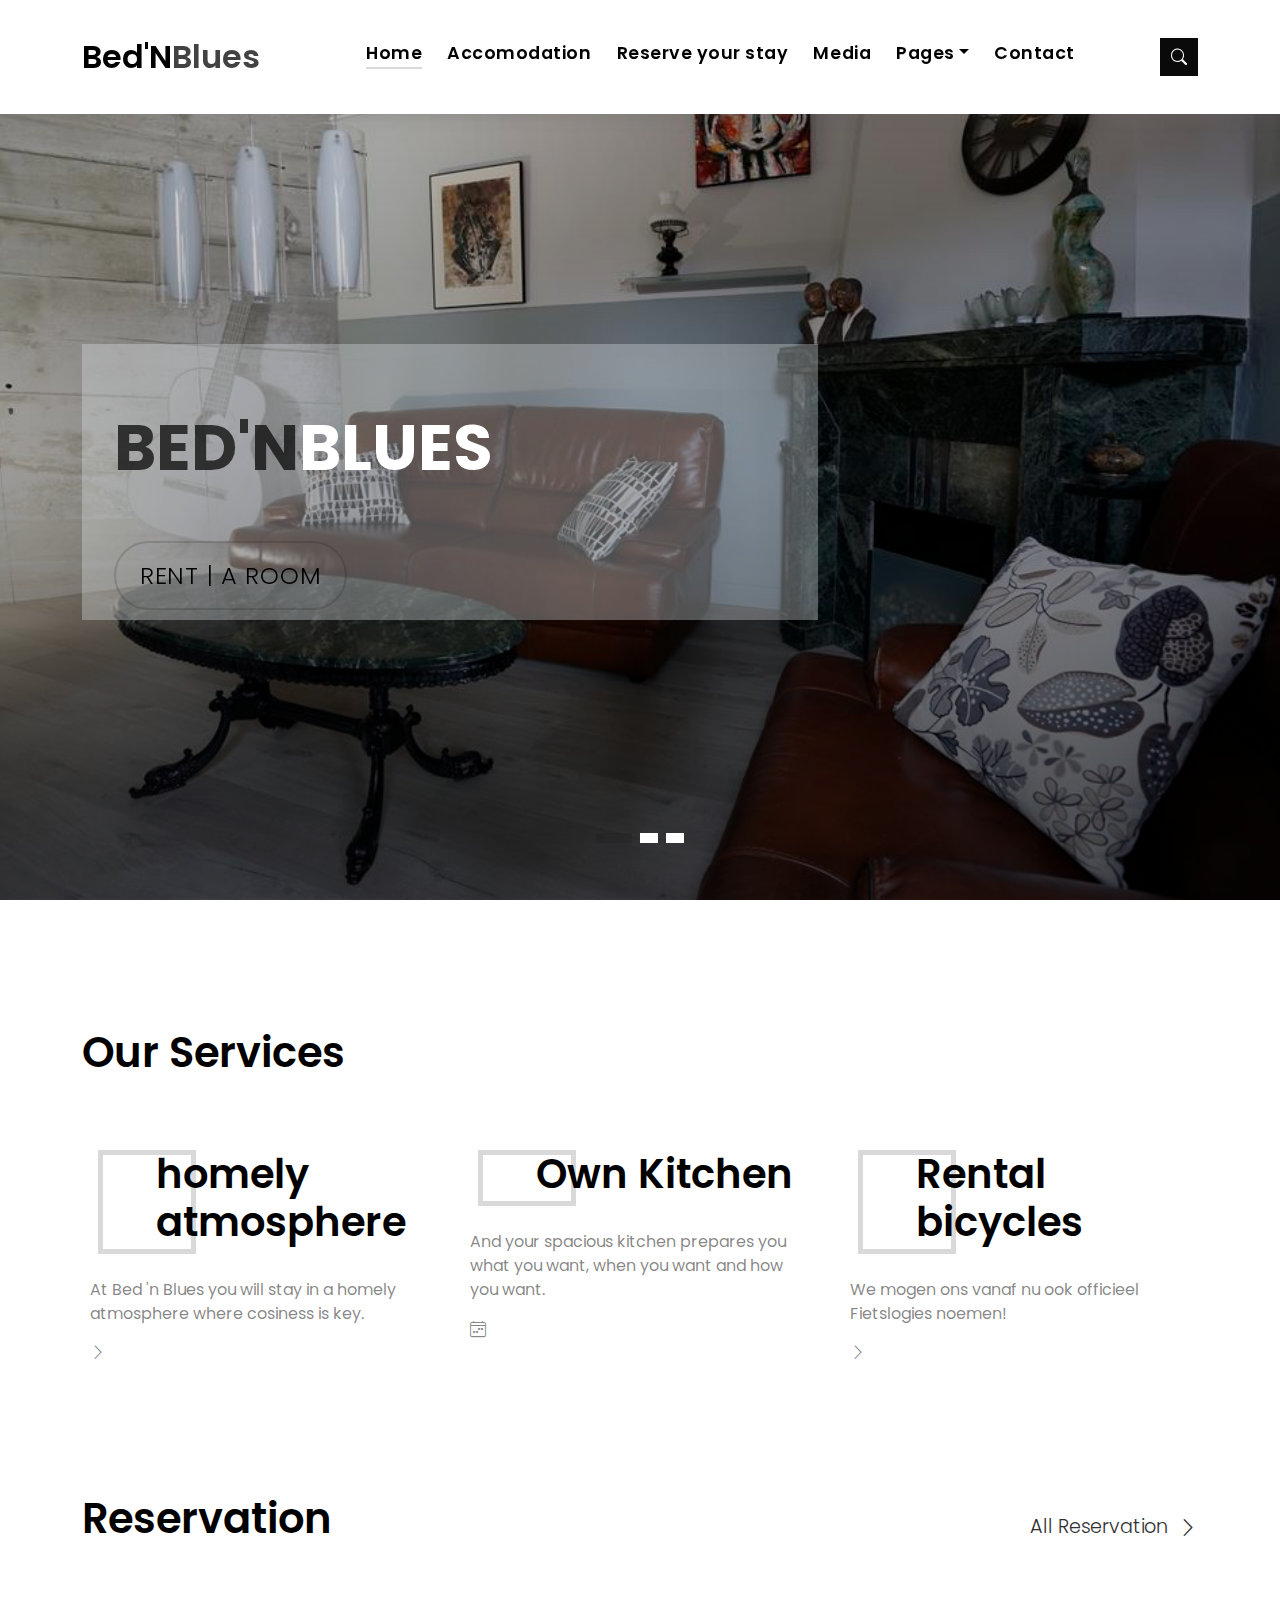
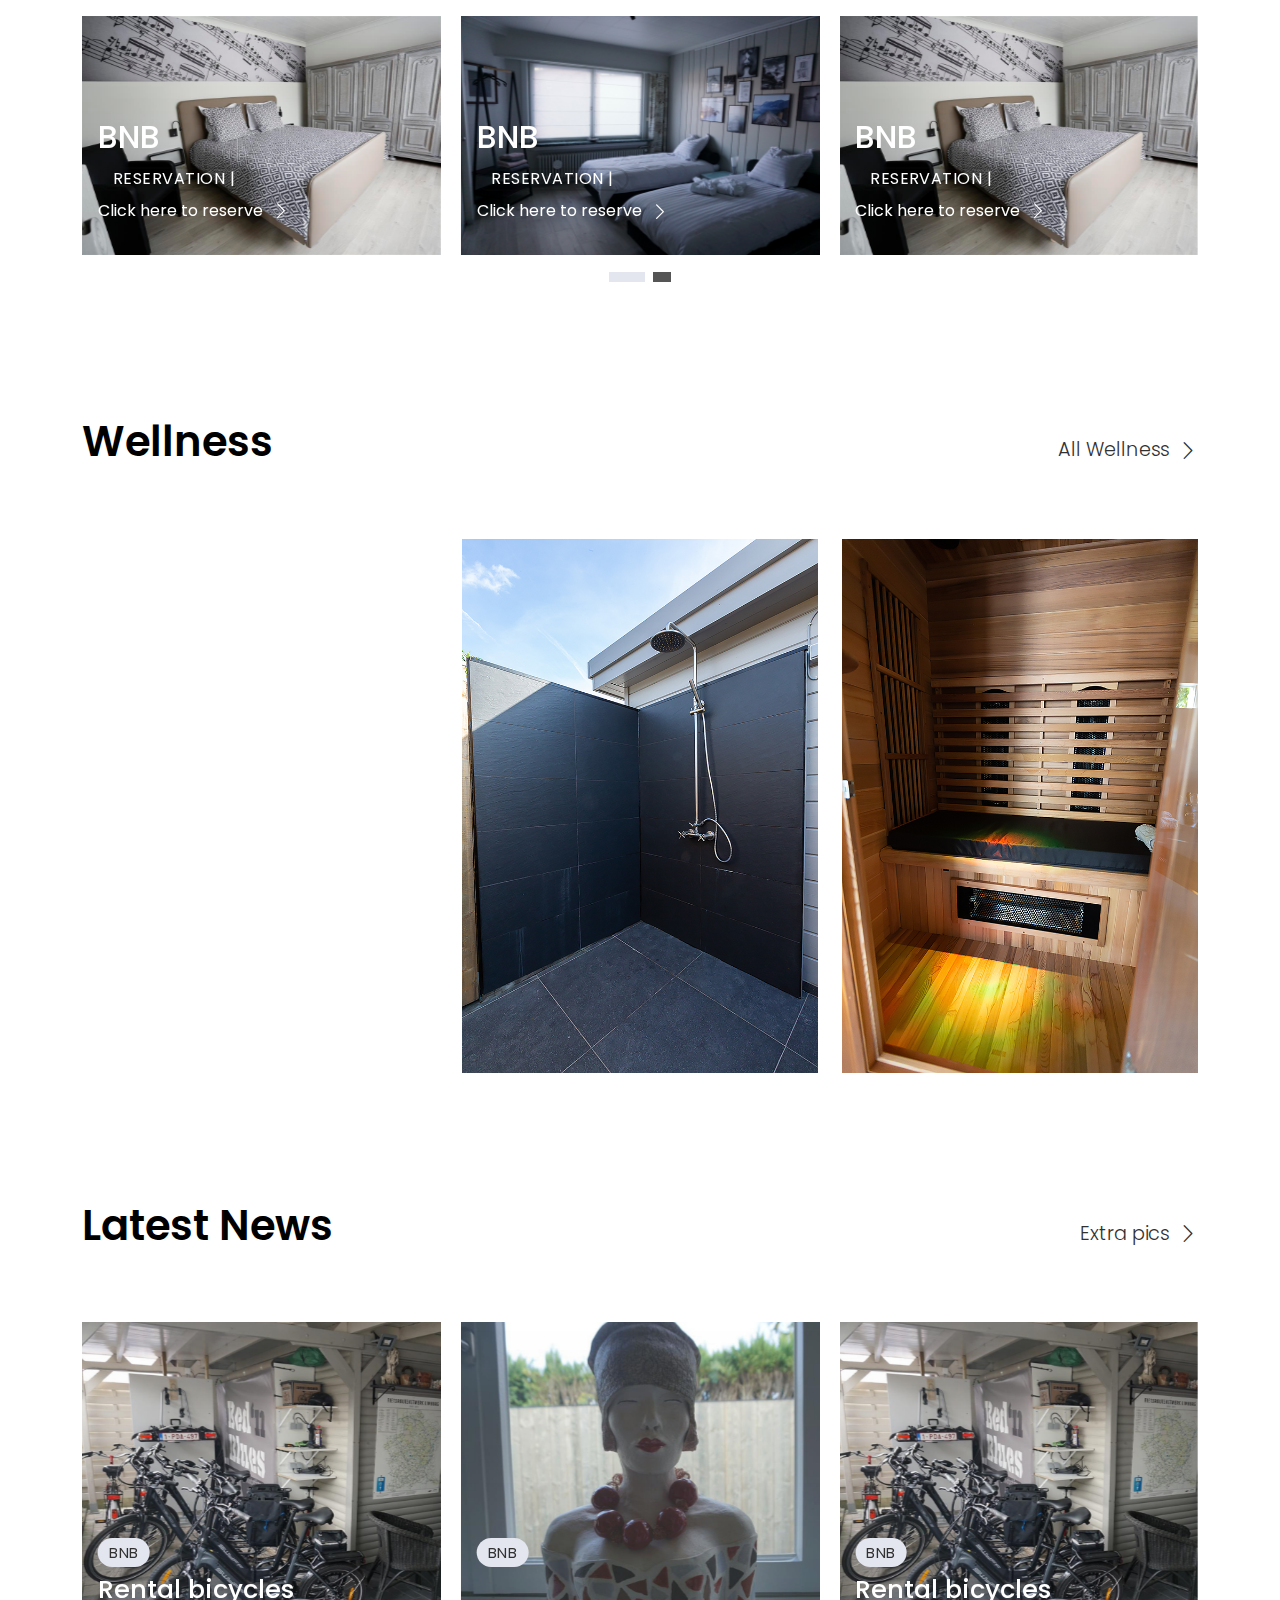
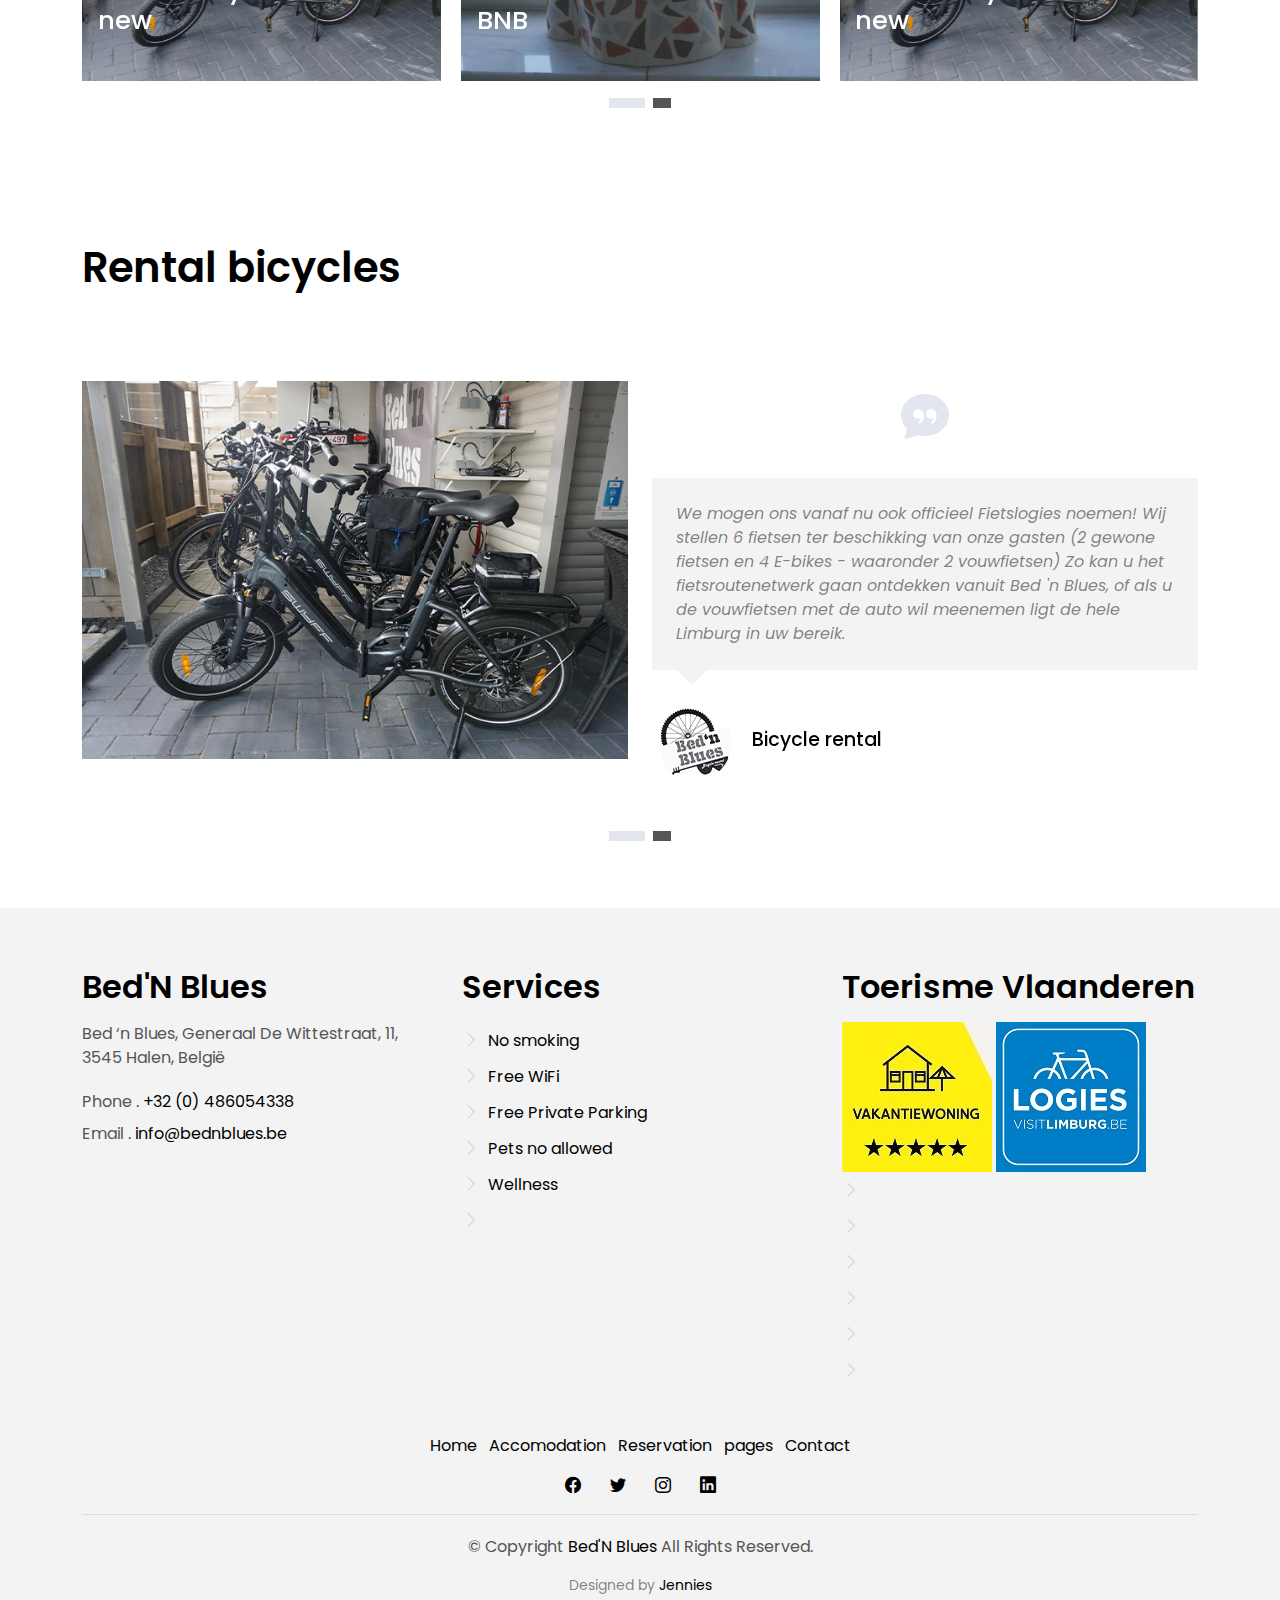
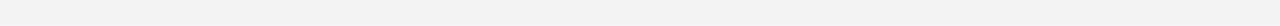
==== commit 0f408311: "complete" ====
--- a/index.html
+++ b/index.html
@@ -1,5 +1,5 @@
 <!DOCTYPE html>
-<html lang="en">
+<html lang="nl">
 
 <head>
   <meta charset="utf-8">
@@ -10,7 +10,7 @@
   <meta content="" name="keywords">
 
   <!-- Favicons -->
-  <link href="assets/img/favicon.png" rel="icon">
+  <link href="assets/img/otherlogo.png" rel="icon">
   <link href="assets/img/apple-touch-icon.png" rel="apple-touch-icon">
 
   <!-- Google Fonts -->
@@ -40,7 +40,7 @@
   <!--/ Form Search Star /-->
   <div class="box-collapse">
     <div class="title-box-d">
-      <h3 class="title-d">Search Property</h3>
+      <h3 class="title-d">Search page</h3>
     </div>
     <span class="close-box-collapse right-boxed bi bi-x"></span>
     <div class="box-collapse-wrap form">
@@ -54,24 +54,24 @@
           </div>
           <div class="col-md-6 mb-2">
             <div class="form-group mt-3">
-              <label class="pb-2" for="Type">Type</label>
+              <label class="pb-2" for="Type">accommodation</label>
               <select class="form-control form-select form-control-a" id="Type">
-                <option>All Type</option>
-                <option>For Rent</option>
-                <option>For Sale</option>
-                <option>Open House</option>
+                <option>#</option>
+                <option>#</option>
+                <option>#</option>
+                <option>#</option>
               </select>
             </div>
           </div>
           <div class="col-md-6 mb-2">
             <div class="form-group mt-3">
-              <label class="pb-2" for="city">City</label>
+              <label class="pb-2" for="city">Reservation</label>
               <select class="form-control form-select form-control-a" id="city">
-                <option>All City</option>
-                <option>Alabama</option>
-                <option>Arizona</option>
-                <option>California</option>
-                <option>Colorado</option>
+                <option>#</option>
+                <option>#</option>
+                <option>#</option>
+                <option>#</option>
+                <option>#</option>
               </select>
             </div>
           </div>
@@ -88,36 +88,36 @@
           </div>
           <div class="col-md-6 mb-2">
             <div class="form-group mt-3">
-              <label class="pb-2" for="garages">Garages</label>
+              <label class="pb-2" for="garages">Media</label>
               <select class="form-control form-select form-control-a" id="garages">
-                <option>Any</option>
-                <option>01</option>
-                <option>02</option>
-                <option>03</option>
-                <option>04</option>
+                <option>#</option>
+                <option>#</option>
+                <option>#</option>
+                <option>#</option>
+                <option>#</option>
               </select>
             </div>
           </div>
           <div class="col-md-6 mb-2">
             <div class="form-group mt-3">
-              <label class="pb-2" for="bathrooms">Bathrooms</label>
+              <label class="pb-2" for="bathrooms">Contact</label>
               <select class="form-control form-select form-control-a" id="bathrooms">
-                <option>Any</option>
-                <option>01</option>
-                <option>02</option>
-                <option>03</option>
+                <option>#</option>
+                <option>#</option>
+                <option>#</option>
+                <option>#</option>
               </select>
             </div>
           </div>
           <div class="col-md-6 mb-2">
             <div class="form-group mt-3">
-              <label class="pb-2" for="price">Min Price</label>
+              <label class="pb-2" for="price">#</label>
               <select class="form-control form-select form-control-a" id="price">
-                <option>Unlimite</option>
-                <option>$50,000</option>
-                <option>$100,000</option>
-                <option>$150,000</option>
-                <option>$200,000</option>
+                <option>#</option>
+                <option>#</option>
+                <option>#</option>
+                <option>#</option>
+                <option>#</option>
               </select>
             </div>
           </div>
@@ -127,7 +127,8 @@
         </div>
       </form>
     </div>
-  </div><!-- End Property Search Section -->>
+  </div><!-- End Property Search Section -->
+
 
   <!-- ======= Header/Navbar ======= -->
   <nav class="navbar navbar-default navbar-trans navbar-expand-lg fixed-top">
@@ -151,20 +152,20 @@
           </li>
 
           <li class="nav-item">
-            <a class="nav-link " href="property-grid.html">Reservation</a>
+            <a class="nav-link " href="property-grid.html">Reserve your stay</a>
           </li>
 
           <li class="nav-item">
-            <a class="nav-link " href="blog-grid.html">Photos</a>
+            <a class="nav-link " href="blog-grid.html">Media</a>
           </li>
 
           <li class="nav-item dropdown">
             <a class="nav-link dropdown-toggle" href="#" id="navbarDropdown" role="button" data-bs-toggle="dropdown" aria-haspopup="true" aria-expanded="false">Pages</a>
             <div class="dropdown-menu">
               <a class="dropdown-item " href="property-single.html">Reservation</a>
-              <a class="dropdown-item " href="about.html">Accomodation</a>
+             <!--  <a class="dropdown-item " href="about.html">Accomodation</a> -->
               <a class="dropdown-item " href="agents-grid.html">Surroundings</a>
-              <a class="dropdown-item " href="blog-grid.html">Photos</a>
+             <!-- <a class="dropdown-item " href="blog-grid.html">Photos</a> -->
             </div>
           </li>
           <li class="nav-item">
@@ -192,16 +193,16 @@
             <div class="container">
               <div class="row">
                 <div class="col-lg-8">
-                  <div class="intro-body">
-                    <p class="intro-title-top">Generaal de Wittestraat 11
-                      <br> , 3545 Halen
-                    </p>
-                    <h1 class="intro-title mb-4 ">
+                  <div class="intro-body slide-bg">
+                    <p class="intro-title-top"> <!--Generaal de Wittestraat 11-->
+                      <br> <!--, 3545 Halen-->
+                    </p>
+                    <h1 class="intro-title mb-4">
                       <span class="color-b"> Bed'N</span>Blues
                       <br> 
                     </h1>
                     <p class="intro-subtitle intro-price">
-                      <a href="#"><span class="price-a">rent | a room </span></a>
+                      <a href="property-grid.html"><span class="price-a">rent | a room </span></a>
                     </p>
                   </div>
                 </div>
@@ -217,16 +218,16 @@
             <div class="container">
               <div class="row">
                 <div class="col-lg-8">
-                  <div class="intro-body">
-                    <p class="intro-title-top">Generaal de Wittestraat 11
-                      <br> , 3545 Halen
+                  <div class="intro-body slide-bg">
+                    <p class="intro-title-top"> <!--Generaal de Wittestraat 11-->
+                      <br> <!--, 3545 Halen-->
                     </p>
                     <h1 class="intro-title mb-4">
                       <span class="color-b"> </span> Accomodation
                       <br> 
                     </h1>
                     <p class="intro-subtitle intro-price">
-                      <a href="#"><span class="price-a">See more | </span></a>
+                      <a href="about.html"><span class="price-a">See more | </span></a>
                     </p>
                   </div>
                 </div>
@@ -242,16 +243,16 @@
             <div class="container">
               <div class="row">
                 <div class="col-lg-8">
-                  <div class="intro-body">
-                    <p class="intro-title-top">Generaal de Wittestraat 11
-                      <br> , 3545 Halen
+                  <div class="intro-body slide-bg">
+                    <p class="intro-title-top"> <!--Generaal de Wittestraat 11-->
+                      <br> <!-- , 3545 Halen -->
                     </p>
                     <h1 class="intro-title mb-4">
                       <span class="color-b"> </span> Wellness
                       <br> 
                     </h1>
                     <p class="intro-subtitle intro-price">
-                      <a href="#"><span class="price-a">See more | </span></a>
+                      <a href="index.html"><span class="price-a">See more | </span></a>
                     </p>
                   </div>
                 </div>
@@ -283,7 +284,7 @@
             <div class="card-box-c foo">
               <div class="card-header-c d-flex">
                 <div class="card-box-ico">
-                  <span class="bi bi-cart"></span>
+                  <!--<span class="bi bi-cart"></span>-->
                 </div>
                 <div class="card-title-c align-self-center">
                   <h2 class="title-c">homely atmosphere</h2>
@@ -296,9 +297,9 @@
                 </p>
               </div>
               <div class="card-footer-c">
-                <a href="#" class="link-c link-icon">Read more
+                
                   <span class="bi bi-chevron-right"></span>
-                </a>
+                
               </div>
             </div>
           </div>
@@ -306,7 +307,7 @@
             <div class="card-box-c foo">
               <div class="card-header-c d-flex">
                 <div class="card-box-ico">
-                  <span class="bi bi-calendar4-week"></span>
+                  <!-- <span class="bi bi-calendar4-week"></span> -->
                 </div>
                 <div class="card-title-c align-self-center">
                   <h2 class="title-c">Own Kitchen</h2>
@@ -319,9 +320,9 @@
                 </p>
               </div>
               <div class="card-footer-c">
-                <a href="#" class="link-c link-icon">Read more
+                
                   <span class="bi bi-calendar4-week"></span>
-                </a>
+                
               </div>
             </div>
           </div>
@@ -329,7 +330,7 @@
             <div class="card-box-c foo">
               <div class="card-header-c d-flex">
                 <div class="card-box-ico">
-                  <span class="bi bi-card-checklist"></span>
+                  <!--<span class="bi bi-card-checklist"></span>-->
                 </div>
                 <div class="card-title-c align-self-center">
                   <h2 class="title-c">Rental bicycles</h2>
@@ -337,15 +338,14 @@
               </div>
               <div class="card-body-c">
                 <p class="content-c">
-                  Sed porttitor lectus nibh. Cras ultricies ligula sed magna dictum porta. Praesent sapien massa,
-                  convallis a pellentesque
-                  nec, egestas non nisi.
+                  We mogen ons vanaf nu ook officieel Fietslogies noemen! 
+
                 </p>
               </div>
               <div class="card-footer-c">
-                <a href="#" class="link-c link-icon">Read more
+               
                   <span class="bi bi-chevron-right"></span>
-                </a>
+                
               </div>
             </div>
           </div>
@@ -384,12 +384,12 @@
                     <div class="card-header-a">
                       <h2 class="card-title-a">
                         <a href="property-single.html"> 
-                          <br /> </a>
+                          <br /> BNB</a>
                       </h2>
                     </div>
                     <div class="card-body-a">
                       <div class="price-box d-flex">
-                        <span class="price-a">reservation | $ ? </span>
+                        <span class="price-a">reservation |  </span>
                       </div>
                       <a href="property-single.html" class="link-a">Click here to reserve
                         <span class="bi bi-chevron-right"></span>
@@ -398,21 +398,21 @@
                     <div class="card-footer-a">
                       <ul class="card-info d-flex justify-content-around">
                         <li>
-                          <h4 class="card-info-title"></h4>
+                          <h4 class="card-info-title">#</h4>
                           <span>
                             <sup></sup>
                           </span>
                         </li>
                         <li>
-                          <h4 class="card-info-title"></h4>
+                          <h4 class="card-info-title">#</h4>
                           <span></span>
                         </li>
                         <li>
-                          <h4 class="card-info-title"></h4>
+                          <h4 class="card-info-title">#</h4>
                           <span></span>
                         </li>
                         <li>
-                          <h4 class="card-info-title"></h4>
+                          <h4 class="card-info-title">#</h4>
                           <span></span>
                         </li>
                       </ul>
@@ -432,12 +432,12 @@
                     <div class="card-header-a">
                       <h2 class="card-title-a">
                         <a href="property-single.html"> 
-                          <br /> </a>
+                          <br /> BNB</a>
                       </h2>
                     </div>
                     <div class="card-body-a">
                       <div class="price-box d-flex">
-                        <span class="price-a">reservation |?</span>
+                        <span class="price-a">reservation |</span>
                       </div>
                       <a href="property-single.html" class="link-a">Click here to reserve
                         <span class="bi bi-chevron-right"></span>
@@ -446,21 +446,21 @@
                     <div class="card-footer-a">
                       <ul class="card-info d-flex justify-content-around">
                         <li>
-                          <h4 class="card-info-title"></h4>
+                          <h4 class="card-info-title">#</h4>
                           <span>
                             <sup></sup>
                           </span>
                         </li>
                         <li>
-                          <h4 class="card-info-title"></h4>
+                          <h4 class="card-info-title">#</h4>
                           <span></span>
                         </li>
                         <li>
-                          <h4 class="card-info-title"></h4>
+                          <h4 class="card-info-title">#</h4>
                           <span></span>
                         </li>
                         <li>
-                          <h4 class="card-info-title"></h4>
+                          <h4 class="card-info-title">#</h4>
                           <span></span>
                         </li>
                       </ul>
@@ -727,7 +727,7 @@
                     <div class="card-title-b">
                       <h2 class="title-2">
                         <a href="blog-single.html"> 
-                          <br> </a>
+                          <br>BNB </a>
                       </h2>
                     </div>
                     <div class="card-date">
--- a/assets/css/style.css
+++ b/assets/css/style.css
@@ -61,7 +61,7 @@
 
 .link-a {
   text-decoration: none;
-  color: #f8f8f8;
+  color: #ffffff;
   text-decoration: none;
 }
 
@@ -117,12 +117,19 @@
   color: #000000;
 }
 
+.slide-bg {
+  background-color: #dee2e659;
+  width:100%;
+  padding: 10px;
+}
+
 .color-b {
   color: #111111cb; /*  #11111129 #11111129; */
 }
 
 .color-d {
   color: #080000;
+  
 }
 
 .color-text-a {
@@ -521,8 +528,8 @@
   border-radius: 50%;
   width: 60px;
   height: 60px;
-  -webkit-animation: animate-preloader 1s linear infinite;
-  animation: animate-preloader 1s linear infinite;
+  -webkit-animation: animate-preloader 15s linear infinite;
+  animation: animate-preloader 15s linear infinite;
 }
 
 @-webkit-keyframes animate-preloader {
@@ -1000,7 +1007,7 @@
 }
 
 .intro .intro-body .price-a {
-  color: #ffffff;
+  color: #000000;
   padding: 1rem 1.5rem;
   border: 2px solid #11111129;
   border-radius: 50px;
@@ -1009,8 +1016,8 @@
 }
 
 .intro .spacial {
-  -webkit-animation-delay: .2s;
-  animation-delay: .2s;
+  -webkit-animation-delay: .15s;
+  animation-delay: .15s;
   color: #ffffff;
 }
 
@@ -1311,7 +1318,7 @@
 }
 
 .card-header-a .card-title-a a {
-  color: #000000;
+  color: #ffffff;
   text-decoration: none;
 }
 
@@ -1326,7 +1333,7 @@
 }
 
 .price-a {
-  color: #080000;
+  color: #ffffff;
   padding: .6rem .8rem;
   border: 2px solid #11111129;
   border-radius: 50px;
@@ -2064,8 +2071,8 @@
   margin: 0 10px -6px 0;
   border: 3px solid #11111129;
   border-top-color: #eee;
-  -webkit-animation: animate-loading 1s linear infinite;
-  animation: animate-loading 1s linear infinite;
+  -webkit-animation: animate-loading 15s linear infinite;
+  animation: animate-loading 15s linear infinite;
 }
 
 .php-email-form label {
